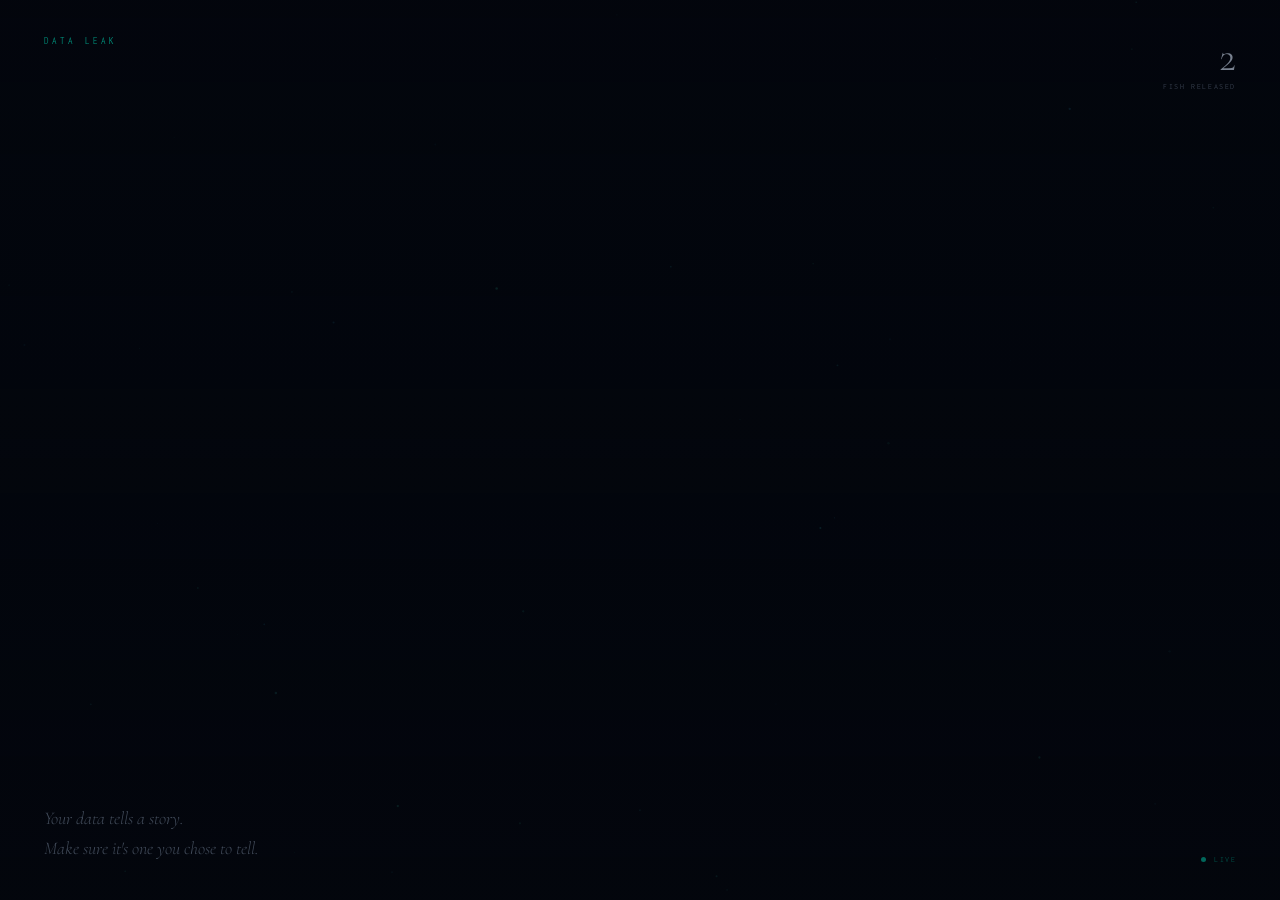
==== tank.html @ 707e891e "Initial files Added initial files, with simplified prototype" ====
<!DOCTYPE html>
<html lang="en">
<head>
<meta charset="UTF-8">
<meta name="viewport" content="width=device-width, initial-scale=1.0">
<title>Data Leak — The Tank</title>
<style>
@import url('https://fonts.googleapis.com/css2?family=Cormorant:ital,wght@0,300;1,300&family=Inconsolata:wght@300;400&display=swap');

:root {
  --teal:   #00c8aa;
  --ink:    #c8d4e8;
  --muted:  rgba(180,200,230,0.28);
  --bg:     #03060d;
}

*, *::before, *::after { box-sizing: border-box; margin: 0; padding: 0; }

html, body {
  width: 100%; height: 100%;
  overflow: hidden;
  background: var(--bg);
  font-family: 'Inconsolata', monospace;
  color: var(--ink);
}

/* ── BACKGROUND IMAGE ── */
/* Replace 'your-image.jpg' with your actual filename */
#tank-bg {
  position: fixed; inset: 0; z-index: 0;
  background-image: url('bg.png'); /* ← YOUR IMAGE HERE */
  background-size: cover;
  background-position: center;
  background-repeat: no-repeat;
}

/* Dark overlay so fish stay visible */
#tank-bg::after {
  content: '';
  position: absolute; inset: 0;
  background: linear-gradient(
    to bottom,
    rgba(3,6,13,0.55) 0%,
    rgba(3,6,13,0.3)  50%,
    rgba(3,6,13,0.65) 100%
  );
}

/* ── PARTICLE NETWORK (subtle, over image) ── */
#networkCanvas {
  position: fixed; inset: 0; z-index: 1;
  opacity: 0.4;
}

/* ── FISH CANVAS ── */
#tankCanvas {
  position: fixed; inset: 0; z-index: 2;
}

/* ── UI OVERLAY ── */
#ui {
  position: fixed; inset: 0; z-index: 10;
  pointer-events: none;
  display: flex;
  flex-direction: column;
  justify-content: space-between;
  padding: 36px 44px;
}

.ui-top {
  display: flex;
  align-items: flex-start;
  justify-content: space-between;
}

.ui-wordmark {
  font-size: 9px;
  letter-spacing: 0.35em;
  text-transform: uppercase;
  color: var(--teal);
  opacity: 0.7;
}

.ui-count {
  text-align: right;
}
.ui-count-num {
  font-family: 'Cormorant', serif;
  font-weight: 300;
  font-size: 42px;
  line-height: 1;
  color: var(--ink);
  opacity: 0.6;
}
.ui-count-lbl {
  font-size: 8px;
  letter-spacing: 0.2em;
  text-transform: uppercase;
  color: var(--muted);
  margin-top: 4px;
}

.ui-bottom {
  display: flex;
  align-items: flex-end;
  justify-content: space-between;
}

.ui-thesis {
  font-family: 'Cormorant', serif;
  font-style: italic;
  font-weight: 300;
  font-size: clamp(14px, 1.8vw, 18px);
  color: rgba(180,200,230,0.35);
  max-width: 380px;
  line-height: 1.7;
}

.ui-pulse {
  display: flex;
  align-items: center;
  gap: 8px;
  font-size: 8px;
  letter-spacing: 0.18em;
  text-transform: uppercase;
  color: rgba(0,200,170,0.35);
}
.pulse-dot {
  width: 5px; height: 5px;
  border-radius: 50%;
  background: var(--teal);
  opacity: 0.5;
  animation: pulse 2.4s ease-in-out infinite;
}
@keyframes pulse {
  0%, 100% { opacity: 0.2; transform: scale(1); }
  50%       { opacity: 0.7; transform: scale(1.3); }
}
</style>
</head>
<body>

<div id="tank-bg"></div>
<canvas id="networkCanvas"></canvas>
<canvas id="tankCanvas"></canvas>

<div id="ui">
  <div class="ui-top">
    <div class="ui-wordmark">Data Leak</div>
    <div class="ui-count">
      <div class="ui-count-num" id="fishCount">0</div>
      <div class="ui-count-lbl">fish released</div>
    </div>
  </div>
  <div class="ui-bottom">
    <div class="ui-thesis">
      Your data tells a story.<br>Make sure it's one you chose to tell.
    </div>
    <div class="ui-pulse">
      <div class="pulse-dot"></div>
      Live
    </div>
  </div>
</div>

<script>
/* ══════════════════════════════════════════
   NETWORK BACKGROUND
══════════════════════════════════════════ */
const netC = document.getElementById('networkCanvas');
const netX = netC.getContext('2d');
let NW, NH;
const NP = [];

function resizeNet() {
  NW = netC.width  = window.innerWidth;
  NH = netC.height = window.innerHeight;
}
resizeNet();
window.addEventListener('resize', resizeNet);

for (let i = 0; i < 50; i++) NP.push({
  x: Math.random(), y: Math.random(),
  vx: (Math.random()-.5)*.00018, vy: (Math.random()-.5)*.00018,
  r: Math.random()*1.1+.2,
  a: Math.random()*.25+.05,
  h: 165+Math.random()*30
});

function animNet() {
  netX.clearRect(0,0,NW,NH);
  for (let i=0;i<NP.length;i++) {
    const p=NP[i];
    p.x=(p.x+p.vx+1)%1; p.y=(p.y+p.vy+1)%1;
    netX.beginPath(); netX.arc(p.x*NW,p.y*NH,p.r,0,Math.PI*2);
    netX.fillStyle=`hsla(${p.h},70%,55%,${p.a})`; netX.fill();
    for(let j=i+1;j<NP.length;j++){
      const q=NP[j];
      const dx=(p.x-q.x)*NW, dy=(p.y-q.y)*NH;
      const d=Math.sqrt(dx*dx+dy*dy);
      if(d<110){
        netX.beginPath();
        netX.moveTo(p.x*NW,p.y*NH); netX.lineTo(q.x*NW,q.y*NH);
        netX.strokeStyle=`rgba(0,200,170,${.04*(1-d/110)})`;
        netX.lineWidth=.4; netX.stroke();
      }
    }
  }
  requestAnimationFrame(animNet);
}
animNet();

/* ══════════════════════════════════════════
   FISH ENGINE
══════════════════════════════════════════ */
const tankC = document.getElementById('tankCanvas');
const tankX = tankC.getContext('2d');
let TW, TH;

function resizeTank() {
  TW = tankC.width  = window.innerWidth;
  TH = tankC.height = window.innerHeight;
}
resizeTank();
window.addEventListener('resize', resizeTank);

// Each fish has position, velocity, DNA, and a local time offset
const tankFish = [];
let globalT = 0;

function makeFish(dna) {
  // Spawn from a random edge
  const edge = Math.floor(Math.random()*4);
  let x, y, vx, vy;
  const spd = 0.4 + dna.e * 0.9;
  if (edge===0) { x=Math.random()*TW; y=-40;   vx=(Math.random()-.5)*.4; vy=spd;  }
  else if(edge===1){ x=TW+40; y=Math.random()*TH; vx=-spd; vy=(Math.random()-.5)*.4; }
  else if(edge===2){ x=Math.random()*TW; y=TH+40; vx=(Math.random()-.5)*.4; vy=-spd; }
  else            { x=-40; y=Math.random()*TH;   vx=spd;  vy=(Math.random()-.5)*.4; }

  return {
    x, y, vx, vy,
    dna,
    t: Math.random()*100, // unique time offset so each fish undulates differently
    wander: Math.random()*Math.PI*2,
    wanderSpd: (Math.random()-.5)*.012,
    scale: 0, // fade in
  };
}

function drawTankFish(fish) {
  const { x, y, dna, t } = fish;
  // Scale in on arrival
  if (fish.scale < 1) fish.scale = Math.min(1, fish.scale + 0.008);

  const W = 160 + dna.e * 80;
  const H = 70  + dna.e * 30;
  const sc = fish.scale;

  tankX.save();
  tankX.translate(x, y);

  // Flip to face direction of travel
  const facingLeft = fish.vx < 0;
  if (facingLeft) tankX.scale(-sc, sc);
  else            tankX.scale(sc, sc);

  const bL = W * dna.size * .78;
  const bH = H * .28 * dna.size;
  const spd = dna.speed;
  const N = 60;
  const pts = [];
  const cx2 = 0, cy2 = 0;

  for(let i=0;i<=N;i++){
    const tt=i/N;
    const wave=Math.sin(t*spd*1.9-tt*Math.PI*2.3)*H*.038*tt;
    const belly=Math.sin(tt*Math.PI)*(1+Math.sin(tt*7+t*.4)*.09);
    pts.push({ x:cx2-bL*.5+bL*tt, y:cy2+wave, w:bH*belly });
  }

  const h=dna.hue, s=dna.sat;

  // Body
  tankX.beginPath();
  tankX.moveTo(pts[0].x, pts[0].y);
  for(let i=1;i<pts.length;i++) tankX.lineTo(pts[i].x, pts[i].y-pts[i].w*.5);
  for(let i=pts.length-1;i>=0;i--) tankX.lineTo(pts[i].x, pts[i].y+pts[i].w*.5);
  tankX.closePath();
  const bg = tankX.createLinearGradient(-bL*.5,0,bL*.5,0);
  bg.addColorStop(0,   `hsla(${h},${s}%,36%,0)`);
  bg.addColorStop(.2,  `hsla(${h},${s}%,40%,${dna.glow*.6})`);
  bg.addColorStop(.52, `hsla(${h+8},${s+8}%,52%,${dna.glow})`);
  bg.addColorStop(.82, `hsla(${h},${s}%,36%,${dna.glow*.5})`);
  bg.addColorStop(1,   `hsla(${h},${s}%,28%,0)`);
  tankX.fillStyle=bg; tankX.fill();

  // Scales
  for(let i=0;i<dna.scales;i++){
    const tt=.12+(i/dna.scales)*.74;
    const sp=pts[Math.floor(tt*N)];
    if(!sp) continue;
    tankX.beginPath();
    tankX.moveTo(sp.x,sp.y-sp.w*.5);
    tankX.lineTo(sp.x+sp.w*.22,sp.y);
    tankX.lineTo(sp.x,sp.y+sp.w*.5);
    tankX.strokeStyle=`hsla(${h+18},85%,78%,.1)`;
    tankX.lineWidth=.5; tankX.stroke();
  }

  // Dorsal
  const dp=pts[Math.floor(N*.44)];
  if(dp){
    tankX.beginPath();
    tankX.moveTo(dp.x-bL*.11,dp.y-dp.w*.45);
    tankX.quadraticCurveTo(dp.x,dp.y-bH*(.56+Math.sin(t*1.2)*.05),dp.x+bL*.11,dp.y-dp.w*.45);
    tankX.strokeStyle=`hsla(${h},${s}%,60%,.28)`; tankX.lineWidth=.7; tankX.stroke();
  }

  // Tail
  const tl=pts[0];
  const fl=Math.sin(t*spd*2.05)*H*.09;
  tankX.beginPath();
  tankX.moveTo(tl.x,tl.y);
  tankX.quadraticCurveTo(tl.x-bL*.1,tl.y+fl*1.3,tl.x-bL*.14,tl.y+fl);
  tankX.moveTo(tl.x,tl.y);
  tankX.quadraticCurveTo(tl.x-bL*.1,tl.y-fl*1.3,tl.x-bL*.14,tl.y-fl);
  tankX.strokeStyle=`hsla(${h},${s}%,58%,.38)`; tankX.lineWidth=.9; tankX.stroke();

  // Eye
  const ep=pts[Math.floor(N*.88)];
  if(ep){
    const ex=ep.x+bL*.005, ey=ep.y-ep.w*.18;
    tankX.beginPath(); tankX.arc(ex,ey,2,0,Math.PI*2);
    tankX.fillStyle=`hsla(${h+25},100%,82%,.88)`; tankX.fill();
  }

  // Data particles
  for(let p=0;p<dna.pts;p++){
    const prog=((t*.3+p*.44)%1);
    const src=pts[Math.floor(N*(.22+p*.055))];
    if(!src) continue;
    const px=src.x+(Math.sin(p*2.1)*bL*.28)*prog;
    const py=src.y-src.w*.5-prog*H*.18+Math.cos(p*1.9)*H*.07;
    tankX.beginPath(); tankX.arc(px,py,.8,0,Math.PI*2);
    tankX.fillStyle=`rgba(0,200,170,${(1-prog)*.32})`; tankX.fill();
  }

  tankX.restore();
}

function updateFish(fish) {
  fish.t += .015;

  // Wander — gentle direction drift
  fish.wander += fish.wanderSpd;
  fish.vx += Math.cos(fish.wander) * .004;
  fish.vy += Math.sin(fish.wander) * .003;

  // Speed clamp
  const spd = 0.4 + fish.dna.e * 0.9;
  const curr = Math.sqrt(fish.vx*fish.vx+fish.vy*fish.vy);
  if(curr > spd*1.4){ fish.vx*=spd*1.4/curr; fish.vy*=spd*1.4/curr; }
  if(curr < spd*.5) { fish.vx*=spd*.5/curr;  fish.vy*=spd*.5/curr;  }

  // Soft boundary repulsion — fish drift back toward center when near edge
  const margin = 120;
  if(fish.x < margin)   fish.vx += .03;
  if(fish.x > TW-margin) fish.vx -= .03;
  if(fish.y < margin)   fish.vy += .02;
  if(fish.y > TH-margin) fish.vy -= .02;

  fish.x += fish.vx;
  fish.y += fish.vy;
}

/* ══════════════════════════════════════════
   DEMO FISH — auto-populate with variety
══════════════════════════════════════════ */
const DEMO_PROFILES = [
  { e:0.05 }, { e:0.2  }, { e:0.35 }, { e:0.5  },
  { e:0.65 }, { e:0.78 }, { e:0.88 }, { e:1.0  },
];

function buildDNA(e) {
  return {
    e,
    hue:    175 - e*45,
    sat:    50  + e*38,
    size:   0.52 + e*0.36,
    speed:  0.75 + e*1.5,
    pts:    Math.floor(e*20),
    glow:   0.35 + e*0.55,
    scales: Math.floor(5 + e*13),
  };
}

// Stagger fish appearing over first 8 seconds
DEMO_PROFILES.forEach((p, i) => {
  setTimeout(() => {
    tankFish.push(makeFish(buildDNA(p.e)));
    updateCount();
  }, i * 1000 + 500);
});

function updateCount() {
  document.getElementById('fishCount').textContent = tankFish.length;
}

/* ══════════════════════════════════════════
   MAIN LOOP
══════════════════════════════════════════ */
function loop() {
  tankX.clearRect(0,0,TW,TH);
  globalT += .012;

  tankFish.forEach(fish => {
    updateFish(fish);
    drawTankFish(fish);
  });

  requestAnimationFrame(loop);
}
loop();

/* ══════════════════════════════════════════
   ADD FISH FROM SURVEY
   Call addFishToTank(dna) from the survey
   page, or wire up via localStorage/websocket
══════════════════════════════════════════ */
function addFishToTank(dna) {
  tankFish.push(makeFish(dna));
  updateCount();
}

// Listen for fish released from the survey page (same browser, different tab)
window.addEventListener('storage', (e) => {
  if (e.key === 'datafish-release') {
    try {
      const dna = JSON.parse(e.newValue);
      addFishToTank(dna);
    } catch(_) {}
  }
});
</script>
</body>
</html>
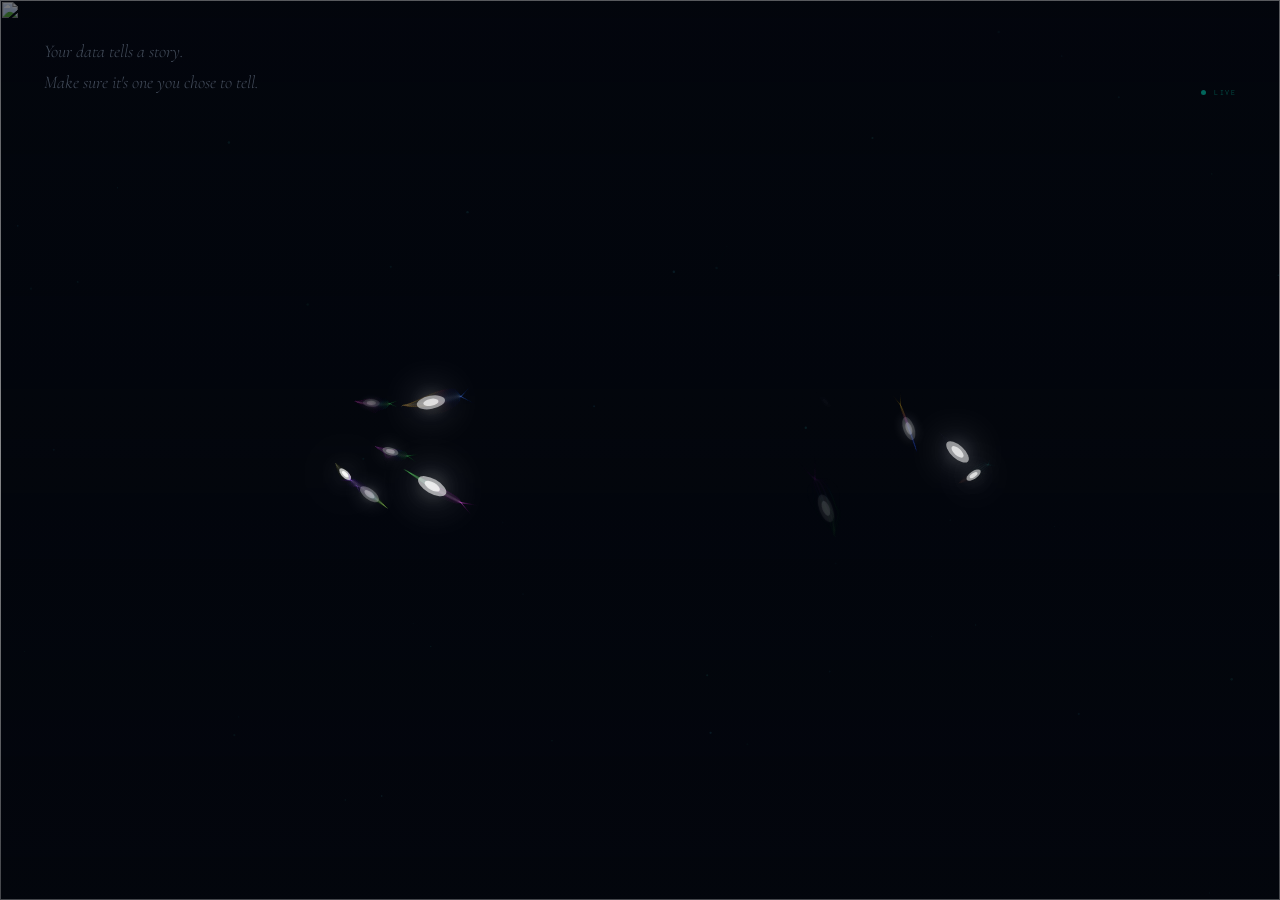
==== commit d54256d0: "updated tank.html" ====
--- a/tank.html
+++ b/tank.html
@@ -24,17 +24,15 @@
   color: var(--ink);
 }
 
-/* ── BACKGROUND IMAGE ── */
-/* Replace 'your-image.jpg' with your actual filename */
 #tank-bg {
   position: fixed; inset: 0; z-index: 0;
-  background-image: url('bg.png'); /* ← YOUR IMAGE HERE */
-  background-size: cover;
-  background-position: center;
-  background-repeat: no-repeat;
-}
-
-/* Dark overlay so fish stay visible */
+}
+#tank-bg img {
+  position: absolute; inset: 0;
+  width: 100%; height: 100%;
+  object-fit: cover;
+  object-position: center;
+}
 #tank-bg::after {
   content: '';
   position: absolute; inset: 0;
@@ -46,145 +44,90 @@
   );
 }
 
-/* ── PARTICLE NETWORK (subtle, over image) ── */
-#networkCanvas {
-  position: fixed; inset: 0; z-index: 1;
-  opacity: 0.4;
-}
-
-/* ── FISH CANVAS ── */
-#tankCanvas {
-  position: fixed; inset: 0; z-index: 2;
-}
-
-/* ── UI OVERLAY ── */
+#networkCanvas { position: fixed; inset: 0; z-index: 1; opacity: 0.4; }
+#tankCanvas    { position: fixed; inset: 0; z-index: 2; }
+
+#shark {
+  position: fixed;
+  z-index: 3;
+  width: 280px;           /* ← was 160px, now bigger */
+  pointer-events: none;
+  transform-origin: center center;
+  opacity: 0;
+  transition: opacity 1s;
+}
+
+#shark-prompt {
+  position: fixed;
+  bottom: 80px; left: 50%; transform: translateX(-50%);
+  z-index: 20;
+  font-size: 9px; letter-spacing: 0.25em; text-transform: uppercase;
+  color: rgba(0,200,170,0.55);
+  pointer-events: none;
+  text-align: center;
+  line-height: 1.8;
+}
+
 #ui {
   position: fixed; inset: 0; z-index: 10;
   pointer-events: none;
-  display: flex;
-  flex-direction: column;
+  display: flex; flex-direction: column;
   justify-content: space-between;
   padding: 36px 44px;
 }
-
-.ui-top {
-  display: flex;
-  align-items: flex-start;
-  justify-content: space-between;
-}
-
-.ui-wordmark {
-  font-size: 9px;
-  letter-spacing: 0.35em;
-  text-transform: uppercase;
-  color: var(--teal);
-  opacity: 0.7;
-}
-
-.ui-count {
-  text-align: right;
-}
-.ui-count-num {
-  font-family: 'Cormorant', serif;
-  font-weight: 300;
-  font-size: 42px;
-  line-height: 1;
-  color: var(--ink);
-  opacity: 0.6;
-}
-.ui-count-lbl {
-  font-size: 8px;
-  letter-spacing: 0.2em;
-  text-transform: uppercase;
-  color: var(--muted);
-  margin-top: 4px;
-}
-
-.ui-bottom {
-  display: flex;
-  align-items: flex-end;
-  justify-content: space-between;
-}
-
-.ui-thesis {
-  font-family: 'Cormorant', serif;
-  font-style: italic;
-  font-weight: 300;
-  font-size: clamp(14px, 1.8vw, 18px);
-  color: rgba(180,200,230,0.35);
-  max-width: 380px;
-  line-height: 1.7;
-}
-
-.ui-pulse {
-  display: flex;
-  align-items: center;
-  gap: 8px;
-  font-size: 8px;
-  letter-spacing: 0.18em;
-  text-transform: uppercase;
-  color: rgba(0,200,170,0.35);
-}
-.pulse-dot {
-  width: 5px; height: 5px;
-  border-radius: 50%;
-  background: var(--teal);
-  opacity: 0.5;
-  animation: pulse 2.4s ease-in-out infinite;
-}
+.ui-top { display: flex; align-items: flex-start; justify-content: space-between; }
+.ui-wordmark { font-size: 9px; letter-spacing: 0.35em; text-transform: uppercase; color: var(--teal); opacity: 0.7; }
+.ui-count { text-align: right; }
+.ui-count-num { font-family: 'Cormorant', serif; font-weight: 300; font-size: 42px; line-height: 1; color: var(--ink); opacity: 0.6; }
+.ui-count-lbl { font-size: 8px; letter-spacing: 0.2em; text-transform: uppercase; color: var(--muted); margin-top: 4px; }
+.ui-bottom { display: flex; align-items: flex-end; justify-content: space-between; }
+.ui-thesis { font-family: 'Cormorant', serif; font-style: italic; font-weight: 300; font-size: clamp(14px,1.8vw,18px); color: rgba(180,200,230,0.35); max-width: 380px; line-height: 1.7; }
+.ui-pulse { display: flex; align-items: center; gap: 8px; font-size: 8px; letter-spacing: 0.18em; text-transform: uppercase; color: rgba(0,200,170,0.35); }
+.pulse-dot { width: 5px; height: 5px; border-radius: 50%; background: var(--teal); opacity: 0.5; animation: pulse 2.4s ease-in-out infinite; }
 @keyframes pulse {
-  0%, 100% { opacity: 0.2; transform: scale(1); }
-  50%       { opacity: 0.7; transform: scale(1.3); }
+  0%,100% { opacity: 0.2; transform: scale(1); }
+  50%     { opacity: 0.7; transform: scale(1.3); }
 }
 </style>
 </head>
 <body>
 
-<div id="tank-bg"></div>
+<div id="tank-bg">
+  <img src="assets/bg.gif" alt="">
+</div>
+
 <canvas id="networkCanvas"></canvas>
 <canvas id="tankCanvas"></canvas>
 
+<img id="shark" src="assets/shark.gif" alt="">
+
 <div id="ui">
-  <div class="ui-top">
-    <div class="ui-wordmark">Data Leak</div>
-    <div class="ui-count">
-      <div class="ui-count-num" id="fishCount">0</div>
-      <div class="ui-count-lbl">fish released</div>
-    </div>
-  </div>
+
   <div class="ui-bottom">
     <div class="ui-thesis">
       Your data tells a story.<br>Make sure it's one you chose to tell.
     </div>
-    <div class="ui-pulse">
-      <div class="pulse-dot"></div>
-      Live
-    </div>
+    <div class="ui-pulse"><div class="pulse-dot"></div>Live</div>
   </div>
 </div>
 
 <script>
-/* ══════════════════════════════════════════
+/* ═══════════════════════════════════════
    NETWORK BACKGROUND
-══════════════════════════════════════════ */
+═══════════════════════════════════════ */
 const netC = document.getElementById('networkCanvas');
 const netX = netC.getContext('2d');
 let NW, NH;
 const NP = [];
 
-function resizeNet() {
-  NW = netC.width  = window.innerWidth;
-  NH = netC.height = window.innerHeight;
-}
+function resizeNet() { NW = netC.width = window.innerWidth; NH = netC.height = window.innerHeight; }
 resizeNet();
 window.addEventListener('resize', resizeNet);
 
 for (let i = 0; i < 50; i++) NP.push({
   x: Math.random(), y: Math.random(),
   vx: (Math.random()-.5)*.00018, vy: (Math.random()-.5)*.00018,
-  r: Math.random()*1.1+.2,
-  a: Math.random()*.25+.05,
-  h: 165+Math.random()*30
+  r: Math.random()*1.1+.2, a: Math.random()*.25+.05, h: 165+Math.random()*30
 });
 
 function animNet() {
@@ -210,238 +153,447 @@
 }
 animNet();
 
-/* ══════════════════════════════════════════
-   FISH ENGINE
-══════════════════════════════════════════ */
+/* ═══════════════════════════════════════
+   FIBRE FISH ENGINE
+═══════════════════════════════════════ */
 const tankC = document.getElementById('tankCanvas');
-const tankX = tankC.getContext('2d');
+const ctx   = tankC.getContext('2d');
 let TW, TH;
 
-function resizeTank() {
-  TW = tankC.width  = window.innerWidth;
-  TH = tankC.height = window.innerHeight;
-}
+function resizeTank() { TW = tankC.width = window.innerWidth; TH = tankC.height = window.innerHeight; }
 resizeTank();
 window.addEventListener('resize', resizeTank);
 
-// Each fish has position, velocity, DNA, and a local time offset
-const tankFish = [];
-let globalT = 0;
-
-function makeFish(dna) {
-  // Spawn from a random edge
-  const edge = Math.floor(Math.random()*4);
-  let x, y, vx, vy;
-  const spd = 0.4 + dna.e * 0.9;
-  if (edge===0) { x=Math.random()*TW; y=-40;   vx=(Math.random()-.5)*.4; vy=spd;  }
-  else if(edge===1){ x=TW+40; y=Math.random()*TH; vx=-spd; vy=(Math.random()-.5)*.4; }
-  else if(edge===2){ x=Math.random()*TW; y=TH+40; vx=(Math.random()-.5)*.4; vy=-spd; }
-  else            { x=-40; y=Math.random()*TH;   vx=spd;  vy=(Math.random()-.5)*.4; }
+function mulberry32(seed) {
+  return function() {
+    seed |= 0; seed = seed + 0x6D2B79F5 | 0;
+    let t = Math.imul(seed ^ seed >>> 15, 1 | seed);
+    t = t + Math.imul(t ^ t >>> 7, 61 | t) ^ t;
+    return ((t ^ t >>> 14) >>> 0) / 4294967296;
+  };
+}
+
+function generateFishDNA(rng) {
+  /* ── COLOUR: exactly 2 hues, always high-contrast (150–185° apart) ── */
+  // Pick from a curated set of vivid base hues so colours feel distinct
+  const huePool = [0, 22, 45, 75, 130, 170, 200, 220, 265, 300, 330];
+  const idx1 = Math.floor(rng() * huePool.length);
+  const h1 = huePool[idx1];
+  // Second hue: complementary-ish — 150–185° away, always
+  const gap = 150 + rng() * 35;
+  const h2 = (h1 + (rng() > 0.5 ? gap : -gap) + 360) % 360;
+  // No h3 — two colours only
+
+  /* ── SHAPE: more extreme proportions ── */
+  const shapeRoll = rng();
+  const shape = shapeRoll < 0.18 ? 'needle'
+               : shapeRoll < 0.36 ? 'slim'
+               : shapeRoll < 0.52 ? 'chubby'
+               : shapeRoll < 0.68 ? 'deep'
+               : shapeRoll < 0.84 ? 'round'
+               :                    'balloon';
+
+  const shapeParams = {
+    needle:  { dorsalHeight:  28, bellyDepth:  24, bodyLength: 520, roundness: 0.60 },
+    slim:    { dorsalHeight:  55, bellyDepth:  48, bodyLength: 420, roundness: 0.85 },
+    chubby:  { dorsalHeight: 100, bellyDepth:  95, bodyLength: 340, roundness: 1.10 },
+    deep:    { dorsalHeight: 135, bellyDepth:  72, bodyLength: 360, roundness: 0.95 },
+    round:   { dorsalHeight: 115, bellyDepth: 110, bodyLength: 300, roundness: 1.25 },
+    balloon: { dorsalHeight: 150, bellyDepth: 145, bodyLength: 260, roundness: 1.55 },
+  }[shape];
+
+  /* Add per-fish jitter to body proportions */
+  shapeParams.dorsalHeight *= 0.80 + rng() * 0.40;
+  shapeParams.bellyDepth   *= 0.80 + rng() * 0.40;
+  shapeParams.bodyLength   *= 0.85 + rng() * 0.30;
+
+  /* ── TAIL ── */
+  const tailRoll = rng();
+  const tail = tailRoll < 0.25 ? 'forked'
+              : tailRoll < 0.50 ? 'fan'
+              : tailRoll < 0.75 ? 'wispy'
+              :                   'lunate';
+
+  const tailParams = {
+    forked: { tailAngle: 0.55, tailLength:  88, tailSpread: 1.00 },
+    fan:    { tailAngle: 0.28, tailLength:  55, tailSpread: 2.00 },
+    wispy:  { tailAngle: 0.70, tailLength: 130, tailSpread: 0.70 },
+    lunate: { tailAngle: 0.42, tailLength: 100, tailSpread: 1.50 },
+  }[tail];
+
+  /* ── LINE DENSITY ── */
+  const lineRoll = rng();
+  const lineStyle = lineRoll < 0.33 ? 'sparse' : lineRoll < 0.66 ? 'medium' : 'dense';
+  const lineParams = {
+    sparse: { N: 8  + Math.floor(rng()*6),  centreWidth: 8  + rng()*6,   edgeWidth: 2.0 + rng()*2.5 },
+    medium: { N: 18 + Math.floor(rng()*12), centreWidth: 4  + rng()*4,   edgeWidth: 1.0 + rng()*1.8 },
+    dense:  { N: 40 + Math.floor(rng()*22), centreWidth: 2  + rng()*2.5, edgeWidth: 0.4 + rng()*0.8 },
+  }[lineStyle];
+
+  /* ── MOTION ── */
+  const flowRoll = rng();
+  const flow = flowRoll < 0.33 ? 'calm' : flowRoll < 0.66 ? 'wavy' : 'wild';
+  const flowParams = {
+    calm: { driftAmp:  1 + rng()*2,   driftSpeed: 0.20 + rng()*0.20 },
+    wavy: { driftAmp:  4 + rng()*6,   driftSpeed: 0.40 + rng()*0.35 },
+    wild: { driftAmp: 12 + rng()*10,  driftSpeed: 0.80 + rng()*0.60 },
+  }[flow];
+
+  /* ── DORSAL FIN ── */
+  const hasDorsal  = rng() > 0.35;            // slightly more common
+  const dorsalPos  = 0.38 + rng() * 0.30;
+  const dorsalSize = 15   + rng() * 55;
+
+  /* ── COLOUR INTENSITY: high saturation always, vivid split-tone look ── */
+  const sat          = 75  + rng() * 25;   // 75–100% — always punchy
+  const brightCentre = 68  + rng() * 20;   // core brightness
+  const brightEdge   = 25  + rng() * 20;   // dark edges for contrast
+  // Where along the body the two colours split (0.3–0.65)
+  const colourSplit  = 0.30 + rng() * 0.35;
 
   return {
-    x, y, vx, vy,
-    dna,
-    t: Math.random()*100, // unique time offset so each fish undulates differently
-    wander: Math.random()*Math.PI*2,
-    wanderSpd: (Math.random()-.5)*.012,
-    scale: 0, // fade in
+    ...shapeParams, ...tailParams, ...lineParams, ...flowParams,
+    shimmerSpeed: 0.8 + rng() * 3.0,
+    h1, h2,
+    sat, brightCentre, brightEdge, colourSplit,
+    hasDorsal, dorsalPos, dorsalSize,
   };
 }
 
-function drawTankFish(fish) {
-  const { x, y, dna, t } = fish;
-  // Scale in on arrival
-  if (fish.scale < 1) fish.scale = Math.min(1, fish.scale + 0.008);
-
-  const W = 160 + dna.e * 80;
-  const H = 70  + dna.e * 30;
-  const sc = fish.scale;
-
-  tankX.save();
-  tankX.translate(x, y);
-
-  // Flip to face direction of travel
-  const facingLeft = fish.vx < 0;
-  if (facingLeft) tankX.scale(-sc, sc);
-  else            tankX.scale(sc, sc);
-
-  const bL = W * dna.size * .78;
-  const bH = H * .28 * dna.size;
-  const spd = dna.speed;
-  const N = 60;
-  const pts = [];
-  const cx2 = 0, cy2 = 0;
-
-  for(let i=0;i<=N;i++){
-    const tt=i/N;
-    const wave=Math.sin(t*spd*1.9-tt*Math.PI*2.3)*H*.038*tt;
-    const belly=Math.sin(tt*Math.PI)*(1+Math.sin(tt*7+t*.4)*.09);
-    pts.push({ x:cx2-bL*.5+bL*tt, y:cy2+wave, w:bH*belly });
-  }
-
-  const h=dna.hue, s=dna.sat;
-
-  // Body
-  tankX.beginPath();
-  tankX.moveTo(pts[0].x, pts[0].y);
-  for(let i=1;i<pts.length;i++) tankX.lineTo(pts[i].x, pts[i].y-pts[i].w*.5);
-  for(let i=pts.length-1;i>=0;i--) tankX.lineTo(pts[i].x, pts[i].y+pts[i].w*.5);
-  tankX.closePath();
-  const bg = tankX.createLinearGradient(-bL*.5,0,bL*.5,0);
-  bg.addColorStop(0,   `hsla(${h},${s}%,36%,0)`);
-  bg.addColorStop(.2,  `hsla(${h},${s}%,40%,${dna.glow*.6})`);
-  bg.addColorStop(.52, `hsla(${h+8},${s+8}%,52%,${dna.glow})`);
-  bg.addColorStop(.82, `hsla(${h},${s}%,36%,${dna.glow*.5})`);
-  bg.addColorStop(1,   `hsla(${h},${s}%,28%,0)`);
-  tankX.fillStyle=bg; tankX.fill();
-
-  // Scales
-  for(let i=0;i<dna.scales;i++){
-    const tt=.12+(i/dna.scales)*.74;
-    const sp=pts[Math.floor(tt*N)];
-    if(!sp) continue;
-    tankX.beginPath();
-    tankX.moveTo(sp.x,sp.y-sp.w*.5);
-    tankX.lineTo(sp.x+sp.w*.22,sp.y);
-    tankX.lineTo(sp.x,sp.y+sp.w*.5);
-    tankX.strokeStyle=`hsla(${h+18},85%,78%,.1)`;
-    tankX.lineWidth=.5; tankX.stroke();
-  }
-
-  // Dorsal
-  const dp=pts[Math.floor(N*.44)];
-  if(dp){
-    tankX.beginPath();
-    tankX.moveTo(dp.x-bL*.11,dp.y-dp.w*.45);
-    tankX.quadraticCurveTo(dp.x,dp.y-bH*(.56+Math.sin(t*1.2)*.05),dp.x+bL*.11,dp.y-dp.w*.45);
-    tankX.strokeStyle=`hsla(${h},${s}%,60%,.28)`; tankX.lineWidth=.7; tankX.stroke();
-  }
-
-  // Tail
-  const tl=pts[0];
-  const fl=Math.sin(t*spd*2.05)*H*.09;
-  tankX.beginPath();
-  tankX.moveTo(tl.x,tl.y);
-  tankX.quadraticCurveTo(tl.x-bL*.1,tl.y+fl*1.3,tl.x-bL*.14,tl.y+fl);
-  tankX.moveTo(tl.x,tl.y);
-  tankX.quadraticCurveTo(tl.x-bL*.1,tl.y-fl*1.3,tl.x-bL*.14,tl.y-fl);
-  tankX.strokeStyle=`hsla(${h},${s}%,58%,.38)`; tankX.lineWidth=.9; tankX.stroke();
-
-  // Eye
-  const ep=pts[Math.floor(N*.88)];
-  if(ep){
-    const ex=ep.x+bL*.005, ey=ep.y-ep.w*.18;
-    tankX.beginPath(); tankX.arc(ex,ey,2,0,Math.PI*2);
-    tankX.fillStyle=`hsla(${h+25},100%,82%,.88)`; tankX.fill();
-  }
-
-  // Data particles
-  for(let p=0;p<dna.pts;p++){
-    const prog=((t*.3+p*.44)%1);
-    const src=pts[Math.floor(N*(.22+p*.055))];
-    if(!src) continue;
-    const px=src.x+(Math.sin(p*2.1)*bL*.28)*prog;
-    const py=src.y-src.w*.5-prog*H*.18+Math.cos(p*1.9)*H*.07;
-    tankX.beginPath(); tankX.arc(px,py,.8,0,Math.PI*2);
-    tankX.fillStyle=`rgba(0,200,170,${(1-prog)*.32})`; tankX.fill();
-  }
-
-  tankX.restore();
-}
-
-function updateFish(fish) {
-  fish.t += .015;
-
-  // Wander — gentle direction drift
-  fish.wander += fish.wanderSpd;
-  fish.vx += Math.cos(fish.wander) * .004;
-  fish.vy += Math.sin(fish.wander) * .003;
-
-  // Speed clamp
-  const spd = 0.4 + fish.dna.e * 0.9;
-  const curr = Math.sqrt(fish.vx*fish.vx+fish.vy*fish.vy);
-  if(curr > spd*1.4){ fish.vx*=spd*1.4/curr; fish.vy*=spd*1.4/curr; }
-  if(curr < spd*.5) { fish.vx*=spd*.5/curr;  fish.vy*=spd*.5/curr;  }
-
-  // Soft boundary repulsion — fish drift back toward center when near edge
-  const margin = 120;
-  if(fish.x < margin)   fish.vx += .03;
-  if(fish.x > TW-margin) fish.vx -= .03;
-  if(fish.y < margin)   fish.vy += .02;
-  if(fish.y > TH-margin) fish.vy -= .02;
-
-  fish.x += fish.vx;
-  fish.y += fish.vy;
-}
-
-/* ══════════════════════════════════════════
-   DEMO FISH — auto-populate with variety
-══════════════════════════════════════════ */
-const DEMO_PROFILES = [
-  { e:0.05 }, { e:0.2  }, { e:0.35 }, { e:0.5  },
-  { e:0.65 }, { e:0.78 }, { e:0.88 }, { e:1.0  },
-];
-
-function buildDNA(e) {
-  return {
-    e,
-    hue:    175 - e*45,
-    sat:    50  + e*38,
-    size:   0.52 + e*0.36,
-    speed:  0.75 + e*1.5,
-    pts:    Math.floor(e*20),
-    glow:   0.35 + e*0.55,
-    scales: Math.floor(5 + e*13),
+// Two-colour interpolation with a sharp crossover at `split`
+function duoHue(t, h1, h2, split) {
+  // Smooth but fairly fast transition in a narrow band around the split
+  const band = 0.12;
+  const blend = Math.max(0, Math.min(1, (t - (split - band)) / (band * 2)));
+  // Shortest-path interpolation
+  let d = ((h2 - h1) + 360) % 360;
+  if (d > 180) d -= 360;
+  return (h1 + d * blend + 360) % 360;
+}
+
+function bodySlice(u, dna) {
+  const r = dna.roundness;
+  const dorsalEnv = Math.pow(Math.sin(Math.pow(Math.max(0,Math.min(1,u*1.05)),0.5)*Math.PI), 0.6/r);
+  const bellyEnv  = Math.pow(Math.sin(Math.pow(Math.max(0,Math.min(1,u*0.98)),0.45)*Math.PI), 0.55/r);
+  let bump = 0;
+  if (dna.hasDorsal) {
+    const d = u - dna.dorsalPos;
+    bump = dna.dorsalSize * Math.exp(-d*d*120) * Math.min(1,u*8) * Math.min(1,(1-u)*8);
+  }
+  return { topY: -dorsalEnv*dna.dorsalHeight - bump, botY: bellyEnv*dna.bellyDepth };
+}
+
+function drawFibreFish(dna, t) {
+  const N = dna.N;
+  const halfLen   = dna.bodyLength / 2;
+  const noseX     =  halfLen;
+  const tailRootX = -halfLen;
+
+  for (let i = 0; i < N; i++) {
+    const f       = i / (N-1);
+    const centreF = 1 - Math.abs(f-0.5)*2;
+    const side    = f < 0.5 ? 1 : -1;
+    const frac    = f < 0.5 ? (0.5-f)*2 : (f-0.5)*2;
+
+    const ta   = side > 0 ? -dna.tailAngle : dna.tailAngle;
+    const tlen = dna.tailLength * dna.tailSpread * frac;
+    const pts  = [
+      { x: tailRootX - Math.cos(ta)*tlen, y: side*frac*10 + side*Math.sin(Math.abs(ta))*tlen },
+      { x: tailRootX-4, y: side*frac*11 },
+    ];
+
+    for (let s=1; s<=20; s++) {
+      const u = s/20;
+      const x = tailRootX + u*dna.bodyLength;
+      const { topY, botY } = bodySlice(u, dna);
+      const pinnedF = 0.5 + (f-0.5)*(1-Math.pow(u,3.5))*(1-Math.pow(1-u,2)*0.45);
+      const y = topY + (botY-topY)*pinnedF;
+      const drift = Math.sin(t*dna.driftSpeed + f*Math.PI*5 + u*4)*dna.driftAmp*Math.sin(u*Math.PI)*frac;
+      pts.push({ x, y: y+drift });
+    }
+    pts.push({ x: noseX, y: 0 });
+
+    const shimmer = 0.5 + 0.5*Math.sin(t*dna.shimmerSpeed + f*Math.PI*7);
+    const alpha   = Math.min(0.20 + centreF*0.55 + shimmer*0.08, 0.98);
+    const lw      = dna.edgeWidth + centreF*(dna.centreWidth-dna.edgeWidth);
+
+    const buildPath = () => {
+      ctx.beginPath();
+      ctx.moveTo(pts[0].x, pts[0].y);
+      for (let k=1; k<pts.length-1; k++) {
+        ctx.quadraticCurveTo(pts[k].x, pts[k].y, (pts[k].x+pts[k+1].x)/2, (pts[k].y+pts[k+1].y)/2);
+      }
+      ctx.lineTo(pts[pts.length-1].x, pts[pts.length-1].y);
+    };
+
+    const grd = ctx.createLinearGradient(pts[0].x, pts[0].y, noseX, 0);
+    for (let g=0; g<=8; g++) {
+      const gt = g/8;
+      // Clean two-colour split — no per-fibre hue twist, colours stay crisp
+      const h  = duoHue(gt, dna.h1, dna.h2, dna.colourSplit);
+      const l  = dna.brightEdge + centreF*(dna.brightCentre-dna.brightEdge);
+      const tf = gt>0.88 ? (1-(gt-0.88)/0.12) : 1;
+      grd.addColorStop(gt, `hsla(${h},${dna.sat}%,${l}%,${alpha*tf})`);
+    }
+
+    buildPath();
+    ctx.strokeStyle = grd;
+    ctx.lineWidth   = lw;
+    ctx.lineCap     = 'round';
+    ctx.stroke();
+  }
+}
+
+/* ═══════════════════════════════════════
+   FLOCKING
+═══════════════════════════════════════ */
+const tankFish  = [];
+const flocks    = [];
+let   flockIdCounter = 0;
+
+const FLOCK_MAX  = 15;
+const W_SEP      = 0.18;
+const W_ALI      = 0.10;
+const W_COH      = 0.06;
+const W_FLOCK    = 0.04;
+const W_WANDER   = 0.003;
+const SPEED_TGT  = 0.55;
+const SEP_RADIUS = 55;
+const FLOCK_R    = 260;
+
+function createFlock() {
+  const flock = { id: flockIdCounter++, members: [], wander: Math.random()*Math.PI*2, wSpd: (Math.random()-0.5)*0.008 };
+  flocks.push(flock);
+  return flock;
+}
+
+function spawnFish(dnaOverride, flockRef, px, py) {
+  const rng   = mulberry32(Math.floor(Math.random()*999999));
+  const dna   = dnaOverride || generateFishDNA(rng);
+
+  /* ── SIZE: much wider range — from tiny (0.05) to large (0.22) ── */
+  const minScale = 0.04 + Math.random() * 0.04;   // 0.04 – 0.08  (tiny)
+  const maxScale = 0.12 + Math.random() * 0.10;   // 0.12 – 0.22  (large)
+  // pick randomly from that per-fish range
+  const scale = minScale + Math.random() * (maxScale - minScale);
+
+  const x = px != null ? px : TW*0.12 + Math.random()*TW*0.76;
+  const y = py != null ? py : TH*0.12 + Math.random()*TH*0.76;
+  const a = Math.random()*Math.PI*2;
+  const fish = {
+    x, y,
+    vx: Math.cos(a)*SPEED_TGT*(0.85+Math.random()*0.3),
+    vy: Math.sin(a)*SPEED_TGT*(0.85+Math.random()*0.3),
+    dna, scale, t: Math.random()*100,
+    wander: Math.random()*Math.PI*2, wSpd: (Math.random()-0.5)*0.013,
+    opacity: 0, flockId: flockRef ? flockRef.id : -1,
+    glowTimer: 10,
   };
-}
-
-// Stagger fish appearing over first 8 seconds
-DEMO_PROFILES.forEach((p, i) => {
-  setTimeout(() => {
-    tankFish.push(makeFish(buildDNA(p.e)));
-    updateCount();
-  }, i * 1000 + 500);
+  if (flockRef) flockRef.members.push(fish);
+  tankFish.push(fish);
+  return fish;
+}
+
+function assignFlock(fish, nx, ny) {
+  let best = null, bestDist = Infinity;
+  for (const fl of flocks) {
+    if (fl.members.length >= FLOCK_MAX) continue;
+    const cx = fl.members.reduce((s,f)=>s+f.x,0)/fl.members.length;
+    const cy = fl.members.reduce((s,f)=>s+f.y,0)/fl.members.length;
+    const d  = Math.hypot(cx-nx, cy-ny);
+    if (d < bestDist) { bestDist = d; best = fl; }
+  }
+  if (!best || bestDist > 400) best = createFlock();
+  fish.flockId = best.id;
+  best.members.push(fish);
+}
+
+function updateFish(f) {
+  f.t += 0.015;
+  if (f.opacity < 1) f.opacity = Math.min(1, f.opacity + 0.006);
+  const myFlock = flocks.find(fl => fl.id === f.flockId);
+  let sepX=0,sepY=0,aliX=0,aliY=0,cohX=0,cohY=0,aliN=0;
+  for (const o of (myFlock ? myFlock.members : [])) {
+    if (o===f) continue;
+    const dx=f.x-o.x, dy=f.y-o.y, d=Math.hypot(dx,dy)||0.001;
+    if (d<SEP_RADIUS) { sepX+=dx/d*(SEP_RADIUS-d)/SEP_RADIUS; sepY+=dy/d*(SEP_RADIUS-d)/SEP_RADIUS; }
+    if (d<FLOCK_R)    { aliX+=o.vx; aliY+=o.vy; cohX+=o.x; cohY+=o.y; aliN++; }
+  }
+  if (aliN>0) {
+    aliX/=aliN; aliY/=aliN;
+    const cd=Math.hypot(cohX/aliN-f.x, cohY/aliN-f.y)||1;
+    cohX=(cohX/aliN-f.x)/cd; cohY=(cohY/aliN-f.y)/cd;
+  }
+  const wx=myFlock?Math.cos(myFlock.wander):Math.cos(f.wander);
+  const wy=myFlock?Math.sin(myFlock.wander):Math.sin(f.wander);
+  f.wander+=f.wSpd;
+  f.vx += sepX*W_SEP + aliX*W_ALI + cohX*W_COH + wx*W_FLOCK + Math.cos(f.wander)*W_WANDER;
+  f.vy += sepY*W_SEP + aliY*W_ALI + cohY*W_COH + wy*W_FLOCK + Math.sin(f.wander)*W_WANDER;
+  const spd=Math.hypot(f.vx,f.vy);
+  if (spd>SPEED_TGT*1.6){f.vx*=SPEED_TGT*1.6/spd;f.vy*=SPEED_TGT*1.6/spd;}
+  if (spd<SPEED_TGT*0.3){f.vx*=SPEED_TGT*0.3/spd;f.vy*=SPEED_TGT*0.3/spd;}
+  const m = 60;
+  const push = 0.12;
+  if(f.x < m)      f.vx += push * (1 - f.x/m);
+  if(f.x > TW - m) f.vx -= push * (1 - (TW-f.x)/m);
+  if(f.y < m)      f.vy += push * (1 - f.y/m);
+  if(f.y > TH - m) f.vy -= push * (1 - (TH-f.y)/m);
+  f.x += f.vx; f.y += f.vy;
+  f.x = Math.max(10, Math.min(TW - 10, f.x));
+  f.y = Math.max(10, Math.min(TH - 10, f.y));
+  if(f.x <= 10 || f.x >= TW-10) f.vx *= -0.6;
+  if(f.y <= 10 || f.y >= TH-10) f.vy *= -0.6;
+}
+
+(function(){
+  const fl1=createFlock(), fl2=createFlock();
+  for(let i=0;i<12;i++){
+    const fl=i<6?fl1:fl2, cx=fl===fl1?TW*0.3:TW*0.7, cy=TH*0.5;
+    setTimeout(()=>{
+      spawnFish(null,fl, cx+(Math.random()-0.5)*180, cy+(Math.random()-0.5)*120);
+    },i*200+100);
+  }
+})();
+
+function addFishToTank(seed,px,py){
+  const rng=mulberry32(seed!=null?seed:Math.floor(Math.random()*999999));
+  const dna=generateFishDNA(rng);
+  const x=px!=null?px:TW*0.12+Math.random()*TW*0.76;
+  const y=py!=null?py:TH*0.12+Math.random()*TH*0.76;
+  const f=spawnFish(dna,null,x,y);
+  assignFlock(f,x,y);
+  document.getElementById('fishCount').textContent=tankFish.length;
+}
+
+tankC.addEventListener('click',(e)=>addFishToTank(null,e.clientX,e.clientY));
+window.addEventListener('storage',(e)=>{
+  if(e.key==='datafish-release'){try{const{seed}=JSON.parse(e.newValue);addFishToTank(seed);}catch(_){}}
 });
 
-function updateCount() {
-  document.getElementById('fishCount').textContent = tankFish.length;
-}
-
-/* ══════════════════════════════════════════
-   MAIN LOOP
-══════════════════════════════════════════ */
-function loop() {
-  tankX.clearRect(0,0,TW,TH);
-  globalT += .012;
-
-  tankFish.forEach(fish => {
-    updateFish(fish);
-    drawTankFish(fish);
-  });
-
+/* ═══════════════════════════════════════
+   SHARK
+═══════════════════════════════════════ */
+const sharkEl = document.getElementById('shark');
+const sharkPrompt = document.getElementById('shark-prompt');
+
+const shark = {
+  x: TW / 2, y: TH / 2,
+  vx: 0.6, vy: 0.3,
+  speed: 0.9,
+  w: 280, h: 158,     // updated to match new CSS width
+  active: false,
+};
+
+sharkEl.addEventListener('load', () => {
+  shark.active = true;
+  sharkEl.style.opacity = '1';
+  sharkPrompt.style.display = 'none';
+});
+sharkEl.addEventListener('error', () => {});
+
+const SHARK_FLEE_RADIUS = 220;  // slightly larger flee zone to match bigger shark
+const W_FLEE = 0.35;
+
+function updateShark() {
+  if (!shark.active) return;
+
+  let targetX = TW / 2, targetY = TH / 2, bestSize = 0;
+  for (const fl of flocks) {
+    if (fl.members.length === 0) continue;
+    if (fl.members.length > bestSize) {
+      bestSize = fl.members.length;
+      targetX = fl.members.reduce((s, f) => s + f.x, 0) / fl.members.length;
+      targetY = fl.members.reduce((s, f) => s + f.y, 0) / fl.members.length;
+    }
+  }
+
+  const dx = targetX - shark.x;
+  const dy = targetY - shark.y;
+  const d  = Math.hypot(dx, dy) || 1;
+  shark.vx += (dx / d) * 0.08;
+  shark.vy += (dy / d) * 0.08;
+
+  const spd = Math.hypot(shark.vx, shark.vy);
+  if (spd > shark.speed) { shark.vx = shark.vx/spd*shark.speed; shark.vy = shark.vy/spd*shark.speed; }
+  if (spd < shark.speed * 0.5) { shark.vx = shark.vx/spd*shark.speed*0.5; shark.vy = shark.vy/spd*shark.speed*0.5; }
+
+  const m = 80;
+  if (shark.x < m)      shark.vx += 0.15;
+  if (shark.x > TW - m) shark.vx -= 0.15;
+  if (shark.y < m)      shark.vy += 0.12;
+  if (shark.y > TH - m) shark.vy -= 0.12;
+
+  shark.x += shark.vx;
+  shark.y += shark.vy;
+  shark.x = Math.max(30, Math.min(TW - 30, shark.x));
+  shark.y = Math.max(30, Math.min(TH - 30, shark.y));
+
+  const angle  = Math.atan2(shark.vy, shark.vx);
+  const flipY  = shark.vx < 0 ? -1 : 1;
+  sharkEl.style.left      = (shark.x - shark.w / 2) + 'px';
+  sharkEl.style.top       = (shark.y - shark.h / 2) + 'px';
+  sharkEl.style.transform = `rotate(${angle}rad) scaleY(${flipY})`;
+}
+
+const _origUpdateFish = updateFish;
+function updateFishWithFlee(f) {
+  _origUpdateFish(f);
+  if (!shark.active) return;
+  const dx = f.x - shark.x;
+  const dy = f.y - shark.y;
+  const d  = Math.hypot(dx, dy) || 1;
+  if (d < SHARK_FLEE_RADIUS) {
+    const strength = W_FLEE * (1 - d / SHARK_FLEE_RADIUS);
+    f.vx += (dx / d) * strength;
+    f.vy += (dy / d) * strength;
+  }
+}
+
+function loop(){
+  ctx.clearRect(0,0,TW,TH);
+  for(const fl of flocks){ fl.wander+=fl.wSpd; fl.members=fl.members.filter(f=>tankFish.includes(f)); }
+
+  updateShark();
+
+  for(const f of tankFish){
+    updateFishWithFlee(f);
+    if(f.glowTimer > 0) f.glowTimer -= 1/60;
+
+    ctx.save();
+    ctx.globalAlpha = f.opacity;
+    ctx.translate(f.x, f.y);
+    ctx.rotate(Math.atan2(f.vy, f.vx));
+    ctx.scale(f.scale, f.scale);
+    drawFibreFish(f.dna, f.t);
+    ctx.restore();
+
+    if(f.glowTimer > 0) {
+      const progress  = f.glowTimer / 10;
+      const throb     = 0.5 + 0.5 * Math.sin(f.t * 8);
+      const intensity = progress * throb;
+      const angle     = Math.atan2(f.vy, f.vx);
+      const r = f.scale * f.dna.bodyLength * 0.18;
+
+      ctx.save();
+      ctx.globalAlpha = 1;
+      ctx.shadowColor = 'rgba(255,255,255,1)';
+      ctx.shadowBlur  = 55 * intensity;
+      ctx.beginPath();
+      ctx.ellipse(f.x, f.y, r * 1.3, r * 0.6, angle, 0, Math.PI * 2);
+      ctx.fillStyle = `rgba(255,255,255,${0.75 * intensity})`;
+      ctx.fill();
+      ctx.shadowBlur = 25 * intensity;
+      ctx.beginPath();
+      ctx.ellipse(f.x, f.y, r * 0.7, r * 0.32, angle, 0, Math.PI * 2);
+      ctx.fillStyle = `rgba(255,255,255,${0.95 * intensity})`;
+      ctx.fill();
+      ctx.restore();
+    }
+  }
   requestAnimationFrame(loop);
 }
 loop();
 
-/* ══════════════════════════════════════════
-   ADD FISH FROM SURVEY
-   Call addFishToTank(dna) from the survey
-   page, or wire up via localStorage/websocket
-══════════════════════════════════════════ */
-function addFishToTank(dna) {
-  tankFish.push(makeFish(dna));
-  updateCount();
-}
-
-// Listen for fish released from the survey page (same browser, different tab)
-window.addEventListener('storage', (e) => {
-  if (e.key === 'datafish-release') {
-    try {
-      const dna = JSON.parse(e.newValue);
-      addFishToTank(dna);
-    } catch(_) {}
-  }
-});
 </script>
 </body>
 </html>
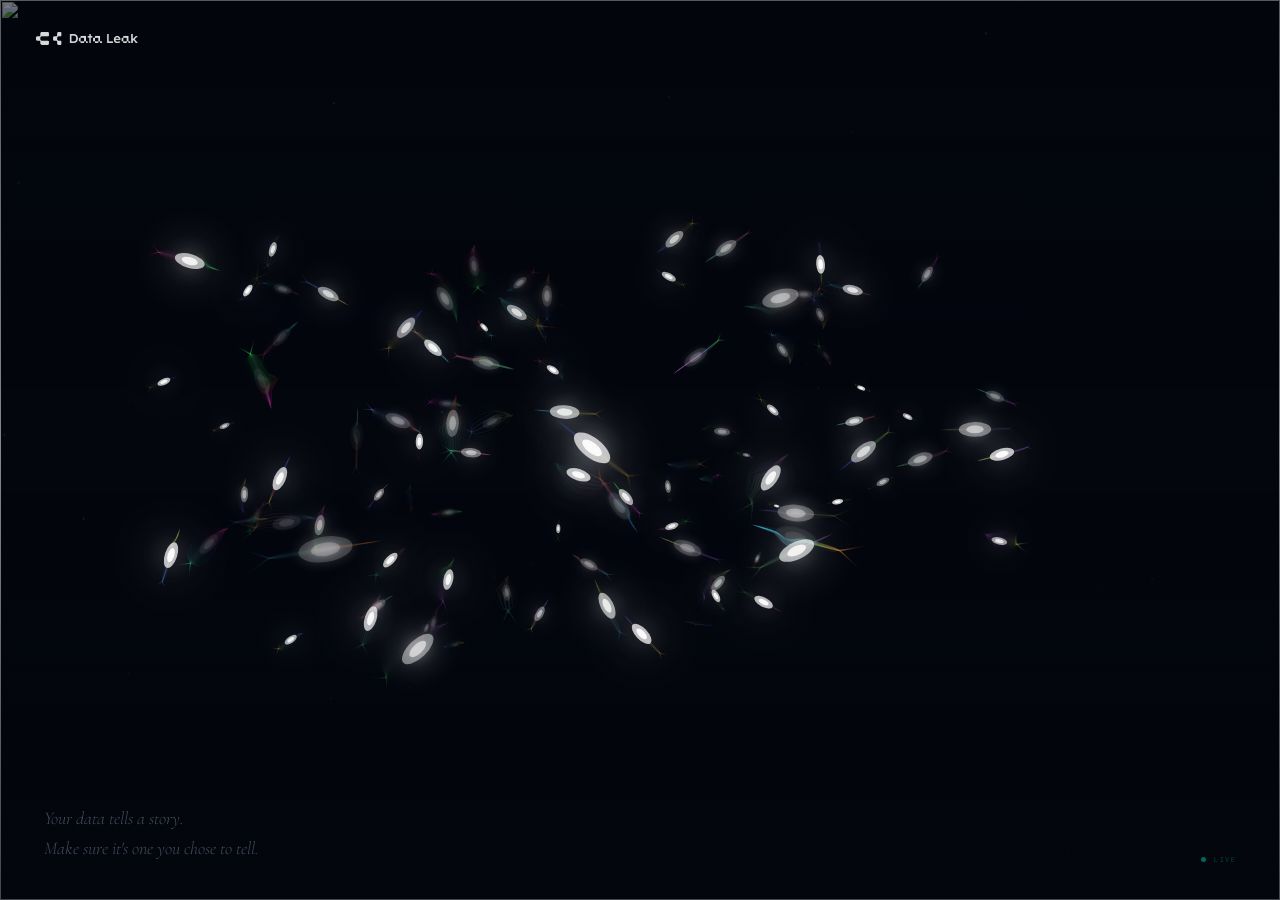
==== commit eaa548b0: "Added logo Spawns 100 fish initially" ====
--- a/tank.html
+++ b/tank.html
@@ -3,7 +3,7 @@
 <head>
 <meta charset="UTF-8">
 <meta name="viewport" content="width=device-width, initial-scale=1.0">
-<title>Data Leak — The Tank</title>
+<title>Data Leak Ocean</title>
 <style>
 @import url('https://fonts.googleapis.com/css2?family=Cormorant:ital,wght@0,300;1,300&family=Inconsolata:wght@300;400&display=swap');
 
@@ -24,6 +24,18 @@
   color: var(--ink);
 }
 
+/* ✅ LOGO */
+#logo {
+  position: fixed;
+  top: 28px;
+  left: 32px;
+  z-index: 20;
+  width: 110px;
+  opacity: 0.85;
+  pointer-events: none;
+}
+
+/* background */
 #tank-bg {
   position: fixed; inset: 0; z-index: 0;
 }
@@ -31,7 +43,6 @@
   position: absolute; inset: 0;
   width: 100%; height: 100%;
   object-fit: cover;
-  object-position: center;
 }
 #tank-bg::after {
   content: '';
@@ -50,47 +61,71 @@
 #shark {
   position: fixed;
   z-index: 3;
-  width: 280px;           /* ← was 160px, now bigger */
+  width: 280px;
   pointer-events: none;
   transform-origin: center center;
   opacity: 0;
   transition: opacity 1s;
 }
 
-#shark-prompt {
-  position: fixed;
-  bottom: 80px; left: 50%; transform: translateX(-50%);
-  z-index: 20;
-  font-size: 9px; letter-spacing: 0.25em; text-transform: uppercase;
-  color: rgba(0,200,170,0.55);
-  pointer-events: none;
-  text-align: center;
-  line-height: 1.8;
-}
-
 #ui {
   position: fixed; inset: 0; z-index: 10;
   pointer-events: none;
   display: flex; flex-direction: column;
-  justify-content: space-between;
+  justify-content: flex-end;
   padding: 36px 44px;
 }
-.ui-top { display: flex; align-items: flex-start; justify-content: space-between; }
-.ui-wordmark { font-size: 9px; letter-spacing: 0.35em; text-transform: uppercase; color: var(--teal); opacity: 0.7; }
-.ui-count { text-align: right; }
-.ui-count-num { font-family: 'Cormorant', serif; font-weight: 300; font-size: 42px; line-height: 1; color: var(--ink); opacity: 0.6; }
-.ui-count-lbl { font-size: 8px; letter-spacing: 0.2em; text-transform: uppercase; color: var(--muted); margin-top: 4px; }
-.ui-bottom { display: flex; align-items: flex-end; justify-content: space-between; }
-.ui-thesis { font-family: 'Cormorant', serif; font-style: italic; font-weight: 300; font-size: clamp(14px,1.8vw,18px); color: rgba(180,200,230,0.35); max-width: 380px; line-height: 1.7; }
-.ui-pulse { display: flex; align-items: center; gap: 8px; font-size: 8px; letter-spacing: 0.18em; text-transform: uppercase; color: rgba(0,200,170,0.35); }
-.pulse-dot { width: 5px; height: 5px; border-radius: 50%; background: var(--teal); opacity: 0.5; animation: pulse 2.4s ease-in-out infinite; }
+
+.ui-bottom { 
+  display: flex; 
+  align-items: flex-end; 
+  justify-content: flex-end; 
+}
+
+.ui-thesis { 
+  position: fixed;
+  bottom: 36px;
+  left: 44px;
+
+  font-family: 'Cormorant', serif; 
+  font-style: italic; 
+  font-weight: 300; 
+  font-size: clamp(14px,1.8vw,18px); 
+  color: rgba(180,200,230,0.35); 
+  max-width: 320px; 
+  line-height: 1.7; 
+}
+
+.ui-pulse { 
+  display: flex; 
+  align-items: center; 
+  gap: 8px; 
+  font-size: 8px; 
+  letter-spacing: 0.18em; 
+  text-transform: uppercase; 
+  color: rgba(0,200,170,0.35); 
+}
+
+.pulse-dot { 
+  width: 5px; 
+  height: 5px; 
+  border-radius: 50%; 
+  background: var(--teal); 
+  opacity: 0.5; 
+  animation: pulse 2.4s ease-in-out infinite; 
+}
+
 @keyframes pulse {
   0%,100% { opacity: 0.2; transform: scale(1); }
   50%     { opacity: 0.7; transform: scale(1.3); }
 }
 </style>
 </head>
+
 <body>
+
+<!-- ✅ LOGO -->
+<img id="logo" src="assets/logo.png" alt="logo">
 
 <div id="tank-bg">
   <img src="assets/bg.gif" alt="">
@@ -102,7 +137,6 @@
 <img id="shark" src="assets/shark.gif" alt="">
 
 <div id="ui">
-
   <div class="ui-bottom">
     <div class="ui-thesis">
       Your data tells a story.<br>Make sure it's one you chose to tell.
@@ -446,12 +480,31 @@
 }
 
 (function(){
-  const fl1=createFlock(), fl2=createFlock();
-  for(let i=0;i<12;i++){
-    const fl=i<6?fl1:fl2, cx=fl===fl1?TW*0.3:TW*0.7, cy=TH*0.5;
-    setTimeout(()=>{
-      spawnFish(null,fl, cx+(Math.random()-0.5)*180, cy+(Math.random()-0.5)*120);
-    },i*200+100);
+  const TOTAL_FISH = 100;
+  const flockCount = Math.ceil(TOTAL_FISH / FLOCK_MAX);
+
+  // create multiple flocks
+  const initialFlocks = [];
+  for (let i = 0; i < flockCount; i++) {
+    initialFlocks.push(createFlock());
+  }
+
+  for (let i = 0; i < TOTAL_FISH; i++) {
+    const fl = initialFlocks[i % flockCount];
+
+    // spread flocks across screen
+    const zoneX = (i % flockCount) / flockCount;
+    const cx = TW * (0.2 + zoneX * 0.6);
+    const cy = TH * (0.3 + Math.random() * 0.4);
+
+    setTimeout(() => {
+      spawnFish(
+        null,
+        fl,
+        cx + (Math.random() - 0.5) * 220,
+        cy + (Math.random() - 0.5) * 160
+      );
+    }, i * 20); // small stagger so it fades in nicely
   }
 })();
 
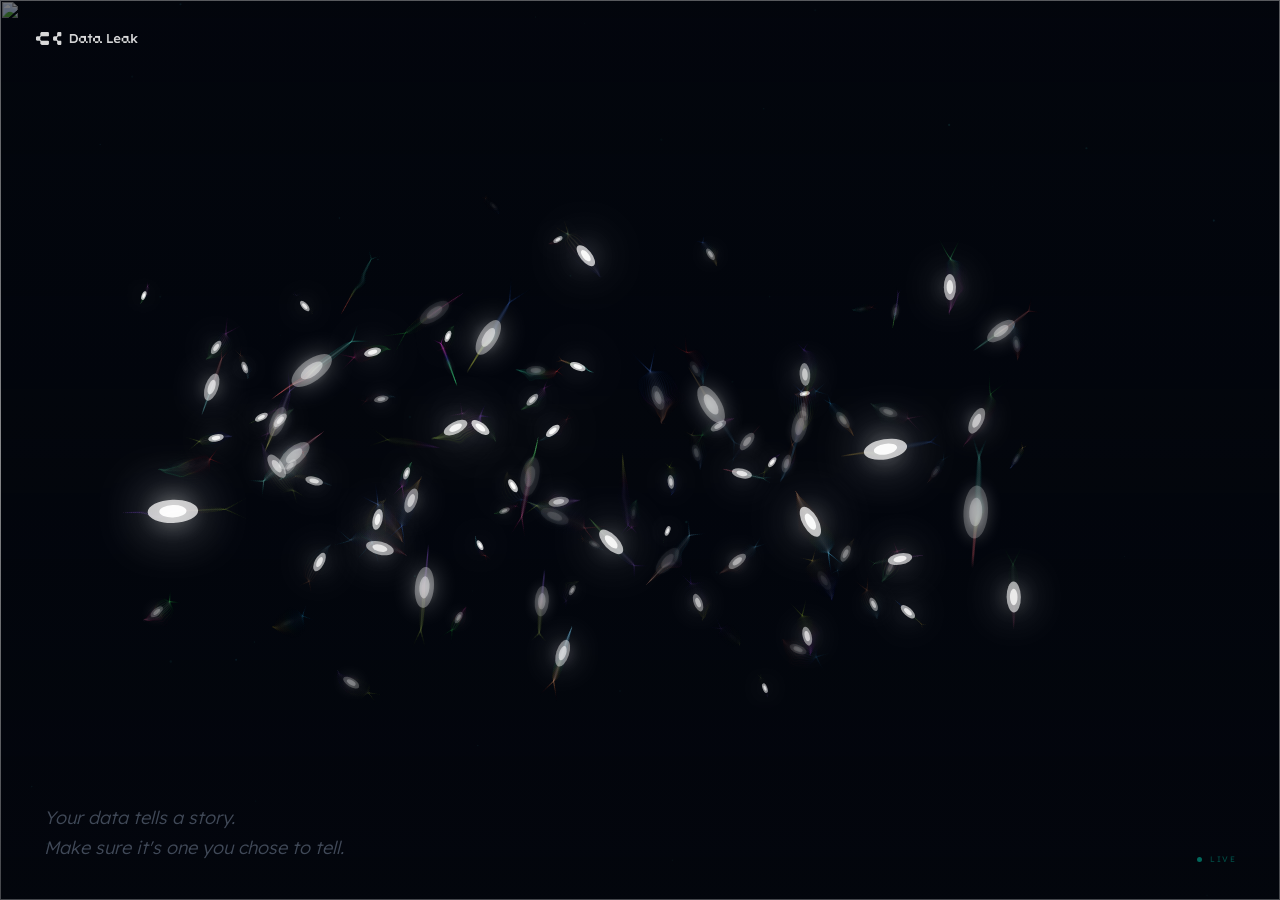
==== commit 105d3601: "Updated index.html Updated to hifi look" ====
--- a/tank.html
+++ b/tank.html
@@ -5,7 +5,7 @@
 <meta name="viewport" content="width=device-width, initial-scale=1.0">
 <title>Data Leak Ocean</title>
 <style>
-@import url('https://fonts.googleapis.com/css2?family=Cormorant:ital,wght@0,300;1,300&family=Inconsolata:wght@300;400&display=swap');
+@import url('https://fonts.googleapis.com/css2?family=Lexend:wght@100..900&family=Cormorant:ital,wght@0,300;1,300&display=swap');
 
 :root {
   --teal:   #00c8aa;
@@ -17,10 +17,11 @@
 *, *::before, *::after { box-sizing: border-box; margin: 0; padding: 0; }
 
 html, body {
-  width: 100%; height: 100%;
+  width: 100%;
+  height: 100%;
   overflow: hidden;
   background: var(--bg);
-  font-family: 'Inconsolata', monospace;
+  font-family: 'Lexend', sans-serif !important;
   color: var(--ink);
 }
 
@@ -87,7 +88,6 @@
   bottom: 36px;
   left: 44px;
 
-  font-family: 'Cormorant', serif; 
   font-style: italic; 
   font-weight: 300; 
   font-size: clamp(14px,1.8vw,18px); 
@@ -124,7 +124,7 @@
 
 <body>
 
-<!-- ✅ LOGO -->
+<!-- LOGO -->
 <img id="logo" src="assets/logo.png" alt="logo">
 
 <div id="tank-bg">
@@ -602,6 +602,7 @@
   }
 }
 
+
 function loop(){
   ctx.clearRect(0,0,TW,TH);
   for(const fl of flocks){ fl.wander+=fl.wSpd; fl.members=fl.members.filter(f=>tankFish.includes(f)); }
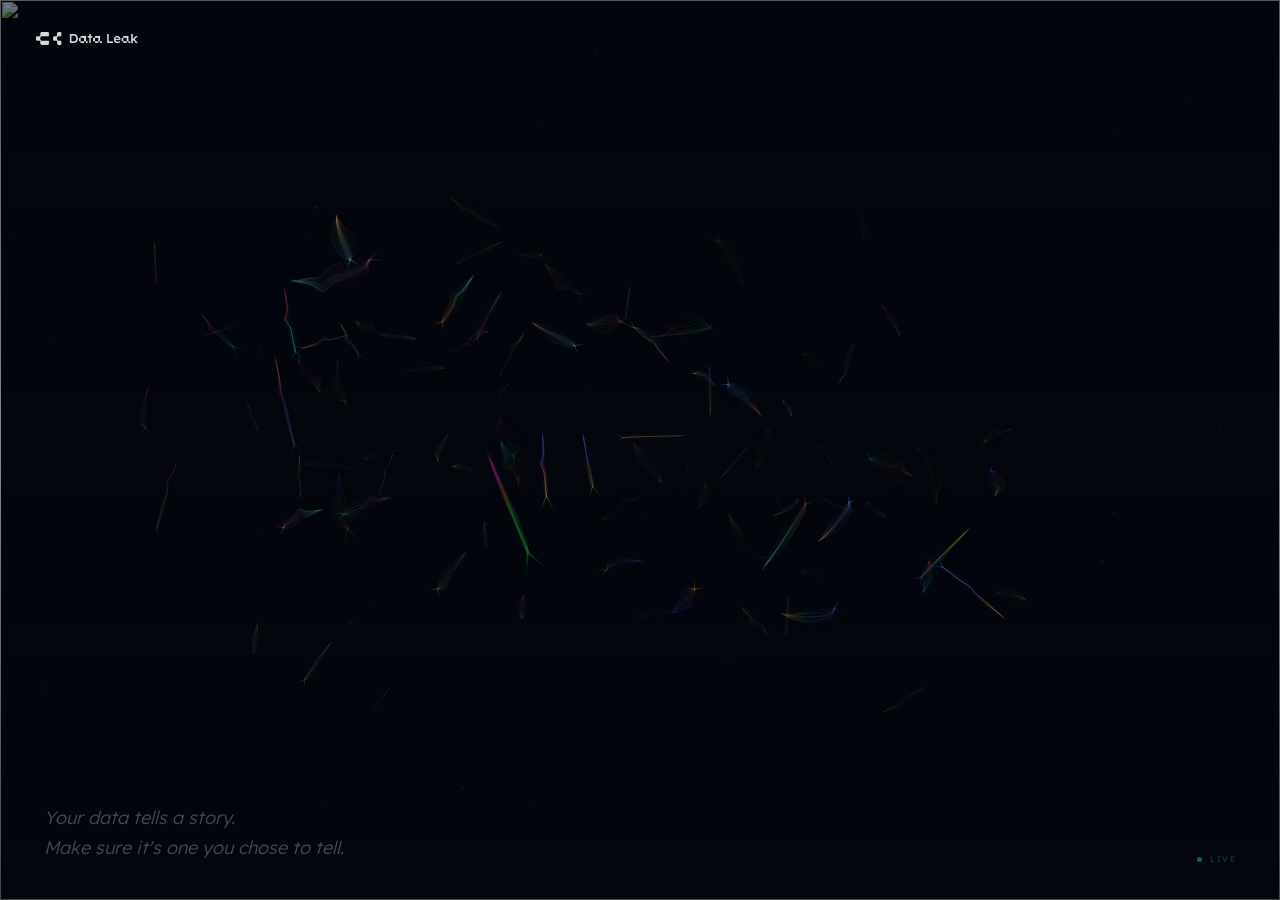
==== commit 84551abf: "Updated tank.html Fish glow on tap" ====
--- a/tank.html
+++ b/tank.html
@@ -25,7 +25,6 @@
   color: var(--ink);
 }
 
-/* ✅ LOGO */
 #logo {
   position: fixed;
   top: 28px;
@@ -36,7 +35,6 @@
   pointer-events: none;
 }
 
-/* background */
 #tank-bg {
   position: fixed; inset: 0; z-index: 0;
 }
@@ -77,42 +75,41 @@
   padding: 36px 44px;
 }
 
-.ui-bottom { 
-  display: flex; 
-  align-items: flex-end; 
-  justify-content: flex-end; 
-}
-
-.ui-thesis { 
+.ui-bottom {
+  display: flex;
+  align-items: flex-end;
+  justify-content: flex-end;
+}
+
+.ui-thesis {
   position: fixed;
   bottom: 36px;
   left: 44px;
-
-  font-style: italic; 
-  font-weight: 300; 
-  font-size: clamp(14px,1.8vw,18px); 
-  color: rgba(180,200,230,0.35); 
-  max-width: 320px; 
-  line-height: 1.7; 
-}
-
-.ui-pulse { 
-  display: flex; 
-  align-items: center; 
-  gap: 8px; 
-  font-size: 8px; 
-  letter-spacing: 0.18em; 
-  text-transform: uppercase; 
-  color: rgba(0,200,170,0.35); 
-}
-
-.pulse-dot { 
-  width: 5px; 
-  height: 5px; 
-  border-radius: 50%; 
-  background: var(--teal); 
-  opacity: 0.5; 
-  animation: pulse 2.4s ease-in-out infinite; 
+  font-style: italic;
+  font-weight: 300;
+  font-size: clamp(14px,1.8vw,18px);
+  color: rgba(180,200,230,0.35);
+  max-width: 320px;
+  line-height: 1.7;
+}
+
+.ui-pulse {
+  display: flex;
+  align-items: center;
+  gap: 8px;
+  font-size: 8px;
+  letter-spacing: 0.18em;
+  text-transform: uppercase;
+  color: rgba(0,200,170,0.35);
+}
+
+.pulse-dot {
+  width: 5px;
+  height: 5px;
+  border-radius: 50%;
+  background: var(--teal);
+  opacity: 0.5;
+  animation: pulse 2.4s ease-in-out infinite;
 }
 
 @keyframes pulse {
@@ -124,7 +121,6 @@
 
 <body>
 
-<!-- LOGO -->
 <img id="logo" src="assets/logo.png" alt="logo">
 
 <div id="tank-bg">
@@ -208,17 +204,12 @@
 }
 
 function generateFishDNA(rng) {
-  /* ── COLOUR: exactly 2 hues, always high-contrast (150–185° apart) ── */
-  // Pick from a curated set of vivid base hues so colours feel distinct
   const huePool = [0, 22, 45, 75, 130, 170, 200, 220, 265, 300, 330];
   const idx1 = Math.floor(rng() * huePool.length);
   const h1 = huePool[idx1];
-  // Second hue: complementary-ish — 150–185° away, always
   const gap = 150 + rng() * 35;
   const h2 = (h1 + (rng() > 0.5 ? gap : -gap) + 360) % 360;
-  // No h3 — two colours only
-
-  /* ── SHAPE: more extreme proportions ── */
+
   const shapeRoll = rng();
   const shape = shapeRoll < 0.18 ? 'needle'
                : shapeRoll < 0.36 ? 'slim'
@@ -236,12 +227,10 @@
     balloon: { dorsalHeight: 150, bellyDepth: 145, bodyLength: 260, roundness: 1.55 },
   }[shape];
 
-  /* Add per-fish jitter to body proportions */
   shapeParams.dorsalHeight *= 0.80 + rng() * 0.40;
   shapeParams.bellyDepth   *= 0.80 + rng() * 0.40;
   shapeParams.bodyLength   *= 0.85 + rng() * 0.30;
 
-  /* ── TAIL ── */
   const tailRoll = rng();
   const tail = tailRoll < 0.25 ? 'forked'
               : tailRoll < 0.50 ? 'fan'
@@ -255,7 +244,6 @@
     lunate: { tailAngle: 0.42, tailLength: 100, tailSpread: 1.50 },
   }[tail];
 
-  /* ── LINE DENSITY ── */
   const lineRoll = rng();
   const lineStyle = lineRoll < 0.33 ? 'sparse' : lineRoll < 0.66 ? 'medium' : 'dense';
   const lineParams = {
@@ -264,25 +252,21 @@
     dense:  { N: 40 + Math.floor(rng()*22), centreWidth: 2  + rng()*2.5, edgeWidth: 0.4 + rng()*0.8 },
   }[lineStyle];
 
-  /* ── MOTION ── */
+  /* ── MOTION: always wavy or wild, never calm ── */
   const flowRoll = rng();
-  const flow = flowRoll < 0.33 ? 'calm' : flowRoll < 0.66 ? 'wavy' : 'wild';
+  const flow = flowRoll < 0.45 ? 'wavy' : 'wild';
   const flowParams = {
-    calm: { driftAmp:  1 + rng()*2,   driftSpeed: 0.20 + rng()*0.20 },
-    wavy: { driftAmp:  4 + rng()*6,   driftSpeed: 0.40 + rng()*0.35 },
-    wild: { driftAmp: 12 + rng()*10,  driftSpeed: 0.80 + rng()*0.60 },
+    wavy: { driftAmp:  8 + rng()*8,   driftSpeed: 0.9 + rng()*0.6 },
+    wild: { driftAmp: 16 + rng()*12,  driftSpeed: 1.4 + rng()*0.8 },
   }[flow];
 
-  /* ── DORSAL FIN ── */
-  const hasDorsal  = rng() > 0.35;            // slightly more common
+  const hasDorsal  = rng() > 0.35;
   const dorsalPos  = 0.38 + rng() * 0.30;
   const dorsalSize = 15   + rng() * 55;
 
-  /* ── COLOUR INTENSITY: high saturation always, vivid split-tone look ── */
-  const sat          = 75  + rng() * 25;   // 75–100% — always punchy
-  const brightCentre = 68  + rng() * 20;   // core brightness
-  const brightEdge   = 25  + rng() * 20;   // dark edges for contrast
-  // Where along the body the two colours split (0.3–0.65)
+  const sat          = 75  + rng() * 25;
+  const brightCentre = 68  + rng() * 20;
+  const brightEdge   = 25  + rng() * 20;
   const colourSplit  = 0.30 + rng() * 0.35;
 
   return {
@@ -294,12 +278,9 @@
   };
 }
 
-// Two-colour interpolation with a sharp crossover at `split`
 function duoHue(t, h1, h2, split) {
-  // Smooth but fairly fast transition in a narrow band around the split
   const band = 0.12;
   const blend = Math.max(0, Math.min(1, (t - (split - band)) / (band * 2)));
-  // Shortest-path interpolation
   let d = ((h2 - h1) + 360) % 360;
   if (d > 180) d -= 360;
   return (h1 + d * blend + 360) % 360;
@@ -317,7 +298,8 @@
   return { topY: -dorsalEnv*dna.dorsalHeight - bump, botY: bellyEnv*dna.bellyDepth };
 }
 
-function drawFibreFish(dna, t) {
+function drawFibreFish(dna, t, glowBlend) {
+  glowBlend = glowBlend || 0;
   const N = dna.N;
   const halfLen   = dna.bodyLength / 2;
   const noseX     =  halfLen;
@@ -363,11 +345,13 @@
     const grd = ctx.createLinearGradient(pts[0].x, pts[0].y, noseX, 0);
     for (let g=0; g<=8; g++) {
       const gt = g/8;
-      // Clean two-colour split — no per-fibre hue twist, colours stay crisp
       const h  = duoHue(gt, dna.h1, dna.h2, dna.colourSplit);
       const l  = dna.brightEdge + centreF*(dna.brightCentre-dna.brightEdge);
       const tf = gt>0.88 ? (1-(gt-0.88)/0.12) : 1;
-      grd.addColorStop(gt, `hsla(${h},${dna.sat}%,${l}%,${alpha*tf})`);
+      // blend saturation and lightness toward white when glowBlend > 0
+      const sat = dna.sat * (1 - glowBlend);
+      const lit = l + (92 - l) * glowBlend;
+      grd.addColorStop(gt, `hsla(${h},${sat}%,${lit}%,${alpha*tf})`);
     }
 
     buildPath();
@@ -405,10 +389,8 @@
   const rng   = mulberry32(Math.floor(Math.random()*999999));
   const dna   = dnaOverride || generateFishDNA(rng);
 
-  /* ── SIZE: much wider range — from tiny (0.05) to large (0.22) ── */
-  const minScale = 0.04 + Math.random() * 0.04;   // 0.04 – 0.08  (tiny)
-  const maxScale = 0.12 + Math.random() * 0.10;   // 0.12 – 0.22  (large)
-  // pick randomly from that per-fish range
+  const minScale = 0.04 + Math.random() * 0.04;
+  const maxScale = 0.12 + Math.random() * 0.10;
   const scale = minScale + Math.random() * (maxScale - minScale);
 
   const x = px != null ? px : TW*0.12 + Math.random()*TW*0.76;
@@ -421,7 +403,7 @@
     dna, scale, t: Math.random()*100,
     wander: Math.random()*Math.PI*2, wSpd: (Math.random()-0.5)*0.013,
     opacity: 0, flockId: flockRef ? flockRef.id : -1,
-    glowTimer: 10,
+    glowTimer: 0,
   };
   if (flockRef) flockRef.members.push(fish);
   tankFish.push(fish);
@@ -443,7 +425,11 @@
 }
 
 function updateFish(f) {
-  f.t += 0.015;
+  /* ── time step: much faster so wiggle is visible ── */
+  f.t += 0.042;
+
+
+
   if (f.opacity < 1) f.opacity = Math.min(1, f.opacity + 0.006);
   const myFlock = flocks.find(fl => fl.id === f.flockId);
   let sepX=0,sepY=0,aliX=0,aliY=0,cohX=0,cohY=0,aliN=0;
@@ -482,29 +468,21 @@
 (function(){
   const TOTAL_FISH = 100;
   const flockCount = Math.ceil(TOTAL_FISH / FLOCK_MAX);
-
-  // create multiple flocks
   const initialFlocks = [];
   for (let i = 0; i < flockCount; i++) {
     initialFlocks.push(createFlock());
   }
-
   for (let i = 0; i < TOTAL_FISH; i++) {
     const fl = initialFlocks[i % flockCount];
-
-    // spread flocks across screen
     const zoneX = (i % flockCount) / flockCount;
     const cx = TW * (0.2 + zoneX * 0.6);
     const cy = TH * (0.3 + Math.random() * 0.4);
-
     setTimeout(() => {
-      spawnFish(
-        null,
-        fl,
+      spawnFish(null, fl,
         cx + (Math.random() - 0.5) * 220,
         cy + (Math.random() - 0.5) * 160
       );
-    }, i * 20); // small stagger so it fades in nicely
+    }, i * 20);
   }
 })();
 
@@ -514,8 +492,8 @@
   const x=px!=null?px:TW*0.12+Math.random()*TW*0.76;
   const y=py!=null?py:TH*0.12+Math.random()*TH*0.76;
   const f=spawnFish(dna,null,x,y);
+  f.glowTimer = 8.0;
   assignFlock(f,x,y);
-  document.getElementById('fishCount').textContent=tankFish.length;
 }
 
 tankC.addEventListener('click',(e)=>addFishToTank(null,e.clientX,e.clientY));
@@ -527,29 +505,26 @@
    SHARK
 ═══════════════════════════════════════ */
 const sharkEl = document.getElementById('shark');
-const sharkPrompt = document.getElementById('shark-prompt');
 
 const shark = {
   x: TW / 2, y: TH / 2,
   vx: 0.6, vy: 0.3,
   speed: 0.9,
-  w: 280, h: 158,     // updated to match new CSS width
+  w: 280, h: 158,
   active: false,
 };
 
 sharkEl.addEventListener('load', () => {
   shark.active = true;
   sharkEl.style.opacity = '1';
-  sharkPrompt.style.display = 'none';
 });
 sharkEl.addEventListener('error', () => {});
 
-const SHARK_FLEE_RADIUS = 220;  // slightly larger flee zone to match bigger shark
+const SHARK_FLEE_RADIUS = 220;
 const W_FLEE = 0.35;
 
 function updateShark() {
   if (!shark.active) return;
-
   let targetX = TW / 2, targetY = TH / 2, bestSize = 0;
   for (const fl of flocks) {
     if (fl.members.length === 0) continue;
@@ -559,28 +534,23 @@
       targetY = fl.members.reduce((s, f) => s + f.y, 0) / fl.members.length;
     }
   }
-
   const dx = targetX - shark.x;
   const dy = targetY - shark.y;
   const d  = Math.hypot(dx, dy) || 1;
   shark.vx += (dx / d) * 0.08;
   shark.vy += (dy / d) * 0.08;
-
   const spd = Math.hypot(shark.vx, shark.vy);
   if (spd > shark.speed) { shark.vx = shark.vx/spd*shark.speed; shark.vy = shark.vy/spd*shark.speed; }
   if (spd < shark.speed * 0.5) { shark.vx = shark.vx/spd*shark.speed*0.5; shark.vy = shark.vy/spd*shark.speed*0.5; }
-
   const m = 80;
   if (shark.x < m)      shark.vx += 0.15;
   if (shark.x > TW - m) shark.vx -= 0.15;
   if (shark.y < m)      shark.vy += 0.12;
   if (shark.y > TH - m) shark.vy -= 0.12;
-
   shark.x += shark.vx;
   shark.y += shark.vy;
   shark.x = Math.max(30, Math.min(TW - 30, shark.x));
   shark.y = Math.max(30, Math.min(TH - 30, shark.y));
-
   const angle  = Math.atan2(shark.vy, shark.vx);
   const flipY  = shark.vx < 0 ? -1 : 1;
   sharkEl.style.left      = (shark.x - shark.w / 2) + 'px';
@@ -588,9 +558,8 @@
   sharkEl.style.transform = `rotate(${angle}rad) scaleY(${flipY})`;
 }
 
-const _origUpdateFish = updateFish;
 function updateFishWithFlee(f) {
-  _origUpdateFish(f);
+  updateFish(f);
   if (!shark.active) return;
   const dx = f.x - shark.x;
   const dy = f.y - shark.y;
@@ -602,7 +571,6 @@
   }
 }
 
-
 function loop(){
   ctx.clearRect(0,0,TW,TH);
   for(const fl of flocks){ fl.wander+=fl.wSpd; fl.members=fl.members.filter(f=>tankFish.includes(f)); }
@@ -611,43 +579,63 @@
 
   for(const f of tankFish){
     updateFishWithFlee(f);
-    if(f.glowTimer > 0) f.glowTimer -= 1/60;
+    if (f.glowTimer > 0) f.glowTimer = Math.max(0, f.glowTimer - 1/60);
+
+    // envelope: 1 for first 6s, then fades out over final 2s
+    const glowEnv = f.glowTimer > 0
+      ? Math.min(1, f.glowTimer / 2.0)
+      : 0;
+    // throb: fast pulse, 2.5 cycles/sec
+    const throb = 0.5 + 0.5 * Math.sin(f.t * 10.0);
+    const glowBlend = glowEnv * (0.55 + 0.45 * throb);
+
+    // outer halo — large soft bloom behind the fish
+    if (glowEnv > 0) {
+      const angle   = Math.atan2(f.vy, f.vx);
+      const bodyLen = f.scale * f.dna.bodyLength;
+      const haloR   = bodyLen * (0.32 + 0.18 * throb);
+      const haloA   = glowEnv * (0.18 + 0.22 * throb);
+      const h1      = f.dna.h1;
+
+      ctx.save();
+      ctx.globalAlpha = f.opacity;
+
+      // outermost soft bloom
+      const grad = ctx.createRadialGradient(f.x, f.y, 0, f.x, f.y, haloR * 2.2);
+      grad.addColorStop(0,   `hsla(${h1}, 60%, 95%, ${haloA * 0.9})`);
+      grad.addColorStop(0.4, `hsla(${h1}, 70%, 88%, ${haloA * 0.5})`);
+      grad.addColorStop(1,   `hsla(${h1}, 80%, 80%, 0)`);
+      ctx.beginPath();
+      ctx.ellipse(f.x, f.y, haloR * 2.2, haloR * 1.1, angle, 0, Math.PI * 2);
+      ctx.fillStyle = grad;
+      ctx.fill();
+
+      // tight inner core flash
+      const coreR = bodyLen * (0.10 + 0.08 * throb);
+      const coreA = glowEnv * (0.55 + 0.45 * throb);
+      const core  = ctx.createRadialGradient(f.x, f.y, 0, f.x, f.y, coreR);
+      core.addColorStop(0,   `rgba(255,255,255,${coreA})`);
+      core.addColorStop(0.5, `rgba(255,255,255,${coreA * 0.4})`);
+      core.addColorStop(1,   `rgba(255,255,255,0)`);
+      ctx.beginPath();
+      ctx.ellipse(f.x, f.y, coreR, coreR * 0.5, angle, 0, Math.PI * 2);
+      ctx.fillStyle = core;
+      ctx.fill();
+
+      ctx.restore();
+    }
 
     ctx.save();
     ctx.globalAlpha = f.opacity;
     ctx.translate(f.x, f.y);
     ctx.rotate(Math.atan2(f.vy, f.vx));
     ctx.scale(f.scale, f.scale);
-    drawFibreFish(f.dna, f.t);
+    drawFibreFish(f.dna, f.t, glowBlend);
     ctx.restore();
-
-    if(f.glowTimer > 0) {
-      const progress  = f.glowTimer / 10;
-      const throb     = 0.5 + 0.5 * Math.sin(f.t * 8);
-      const intensity = progress * throb;
-      const angle     = Math.atan2(f.vy, f.vx);
-      const r = f.scale * f.dna.bodyLength * 0.18;
-
-      ctx.save();
-      ctx.globalAlpha = 1;
-      ctx.shadowColor = 'rgba(255,255,255,1)';
-      ctx.shadowBlur  = 55 * intensity;
-      ctx.beginPath();
-      ctx.ellipse(f.x, f.y, r * 1.3, r * 0.6, angle, 0, Math.PI * 2);
-      ctx.fillStyle = `rgba(255,255,255,${0.75 * intensity})`;
-      ctx.fill();
-      ctx.shadowBlur = 25 * intensity;
-      ctx.beginPath();
-      ctx.ellipse(f.x, f.y, r * 0.7, r * 0.32, angle, 0, Math.PI * 2);
-      ctx.fillStyle = `rgba(255,255,255,${0.95 * intensity})`;
-      ctx.fill();
-      ctx.restore();
-    }
   }
   requestAnimationFrame(loop);
 }
 loop();
-
 </script>
 </body>
 </html>
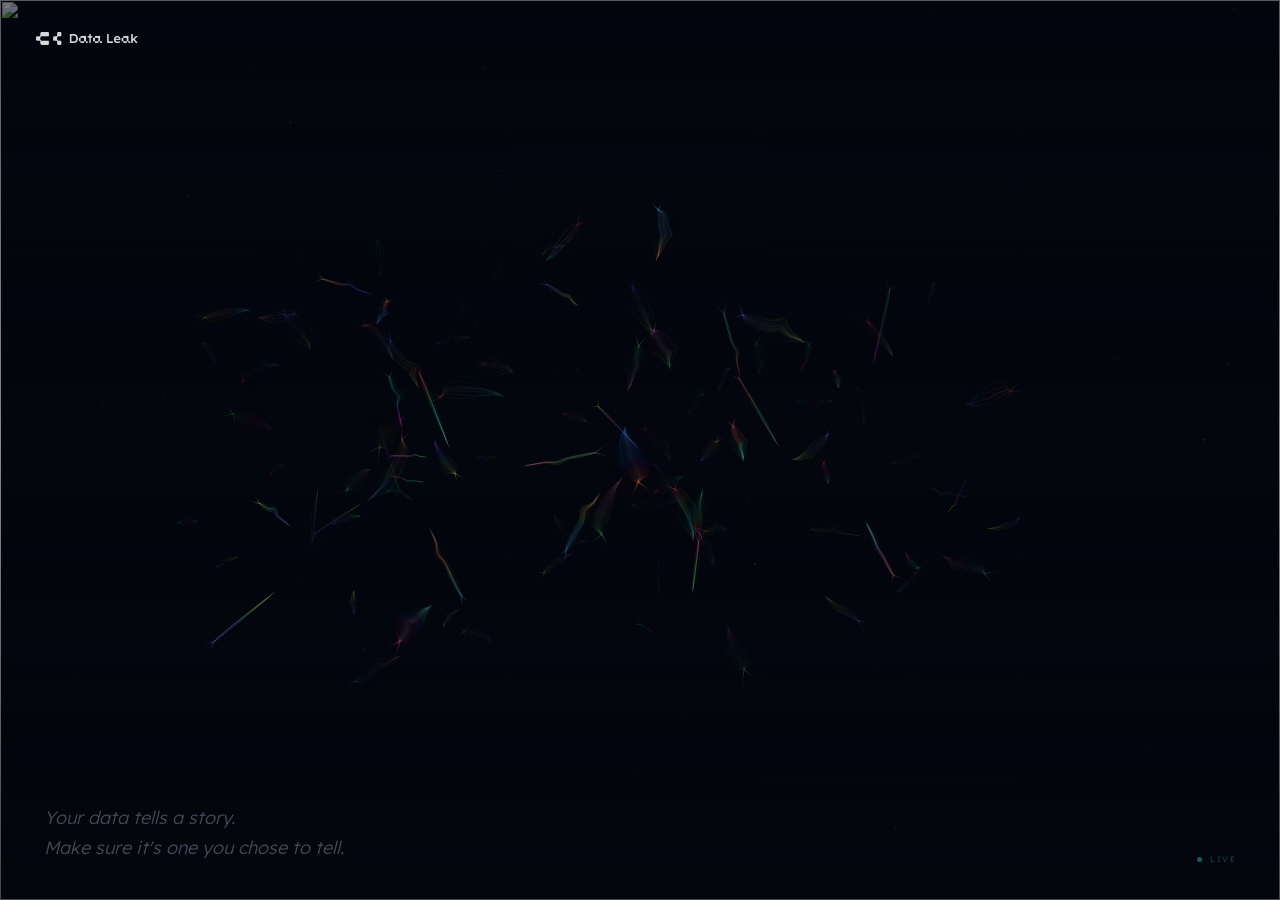
==== commit 81677f64: "Updated tank.html" ====
--- a/tank.html
+++ b/tank.html
@@ -60,7 +60,7 @@
 #shark {
   position: fixed;
   z-index: 3;
-  width: 280px;
+  width: 400px;
   pointer-events: none;
   transform-origin: center center;
   opacity: 0;
@@ -510,7 +510,7 @@
   x: TW / 2, y: TH / 2,
   vx: 0.6, vy: 0.3,
   speed: 0.9,
-  w: 280, h: 158,
+  w: 400, h: 226,
   active: false,
 };
 
@@ -525,6 +525,8 @@
 
 function updateShark() {
   if (!shark.active) return;
+
+  // Find the largest flock centre to hunt
   let targetX = TW / 2, targetY = TH / 2, bestSize = 0;
   for (const fl of flocks) {
     if (fl.members.length === 0) continue;
@@ -534,28 +536,59 @@
       targetY = fl.members.reduce((s, f) => s + f.y, 0) / fl.members.length;
     }
   }
+
+  // Steer gently toward target
   const dx = targetX - shark.x;
   const dy = targetY - shark.y;
   const d  = Math.hypot(dx, dy) || 1;
-  shark.vx += (dx / d) * 0.08;
-  shark.vy += (dy / d) * 0.08;
+  shark.vx += (dx / d) * 0.06;
+  shark.vy += (dy / d) * 0.06;
+
+  // Soft boundary repulsion — wide margin so it never gets close to the edge
+  const margin = 160;
+  const repulse = 0.25;
+  if (shark.x < margin)        shark.vx += repulse * Math.pow(1 - shark.x / margin, 2);
+  if (shark.x > TW - margin)   shark.vx -= repulse * Math.pow(1 - (TW - shark.x) / margin, 2);
+  if (shark.y < margin)        shark.vy += repulse * Math.pow(1 - shark.y / margin, 2);
+  if (shark.y > TH - margin)   shark.vy -= repulse * Math.pow(1 - (TH - shark.y) / margin, 2);
+
+  // Clamp speed — never allow it to stop or go too fast
   const spd = Math.hypot(shark.vx, shark.vy);
-  if (spd > shark.speed) { shark.vx = shark.vx/spd*shark.speed; shark.vy = shark.vy/spd*shark.speed; }
-  if (spd < shark.speed * 0.5) { shark.vx = shark.vx/spd*shark.speed*0.5; shark.vy = shark.vy/spd*shark.speed*0.5; }
-  const m = 80;
-  if (shark.x < m)      shark.vx += 0.15;
-  if (shark.x > TW - m) shark.vx -= 0.15;
-  if (shark.y < m)      shark.vy += 0.12;
-  if (shark.y > TH - m) shark.vy -= 0.12;
+  const minSpd = shark.speed * 0.55;
+  const maxSpd = shark.speed * 1.2;
+  if (spd > maxSpd) { shark.vx = shark.vx/spd*maxSpd; shark.vy = shark.vy/spd*maxSpd; }
+  if (spd < minSpd) {
+    // nudge in current heading rather than snapping to zero
+    const nx = spd > 0.001 ? shark.vx/spd : 1;
+    const ny = spd > 0.001 ? shark.vy/spd : 0;
+    shark.vx = nx * minSpd;
+    shark.vy = ny * minSpd;
+  }
+
   shark.x += shark.vx;
   shark.y += shark.vy;
-  shark.x = Math.max(30, Math.min(TW - 30, shark.x));
-  shark.y = Math.max(30, Math.min(TH - 30, shark.y));
-  const angle  = Math.atan2(shark.vy, shark.vx);
-  const flipY  = shark.vx < 0 ? -1 : 1;
+
+  // Hard clamp well inside the viewport — the repulsion above should prevent hitting this
+  shark.x = Math.max(margin * 0.5, Math.min(TW - margin * 0.5, shark.x));
+  shark.y = Math.max(margin * 0.5, Math.min(TH - margin * 0.5, shark.y));
+
+  // Smooth rotation — interpolate angle to avoid snapping
+  const targetAngle = Math.atan2(shark.vy, shark.vx);
+  if (shark.angle === undefined) shark.angle = targetAngle;
+  // Shortest-path angular lerp
+  let da = targetAngle - shark.angle;
+  while (da >  Math.PI) da -= Math.PI * 2;
+  while (da < -Math.PI) da += Math.PI * 2;
+  shark.angle += da * 0.08;
+
+  const flipY = Math.cos(shark.angle - Math.atan2(shark.vy, shark.vx)) < 0 ? -1 : 1;
+  // use velocity direction for flip, angle for rotation
+  const velAngle = Math.atan2(shark.vy, shark.vx);
+  const flip = (velAngle > Math.PI/2 || velAngle < -Math.PI/2) ? -1 : 1;
+
   sharkEl.style.left      = (shark.x - shark.w / 2) + 'px';
   sharkEl.style.top       = (shark.y - shark.h / 2) + 'px';
-  sharkEl.style.transform = `rotate(${angle}rad) scaleY(${flipY})`;
+  sharkEl.style.transform = `rotate(${shark.angle}rad) scaleY(${flip})`;
 }
 
 function updateFishWithFlee(f) {
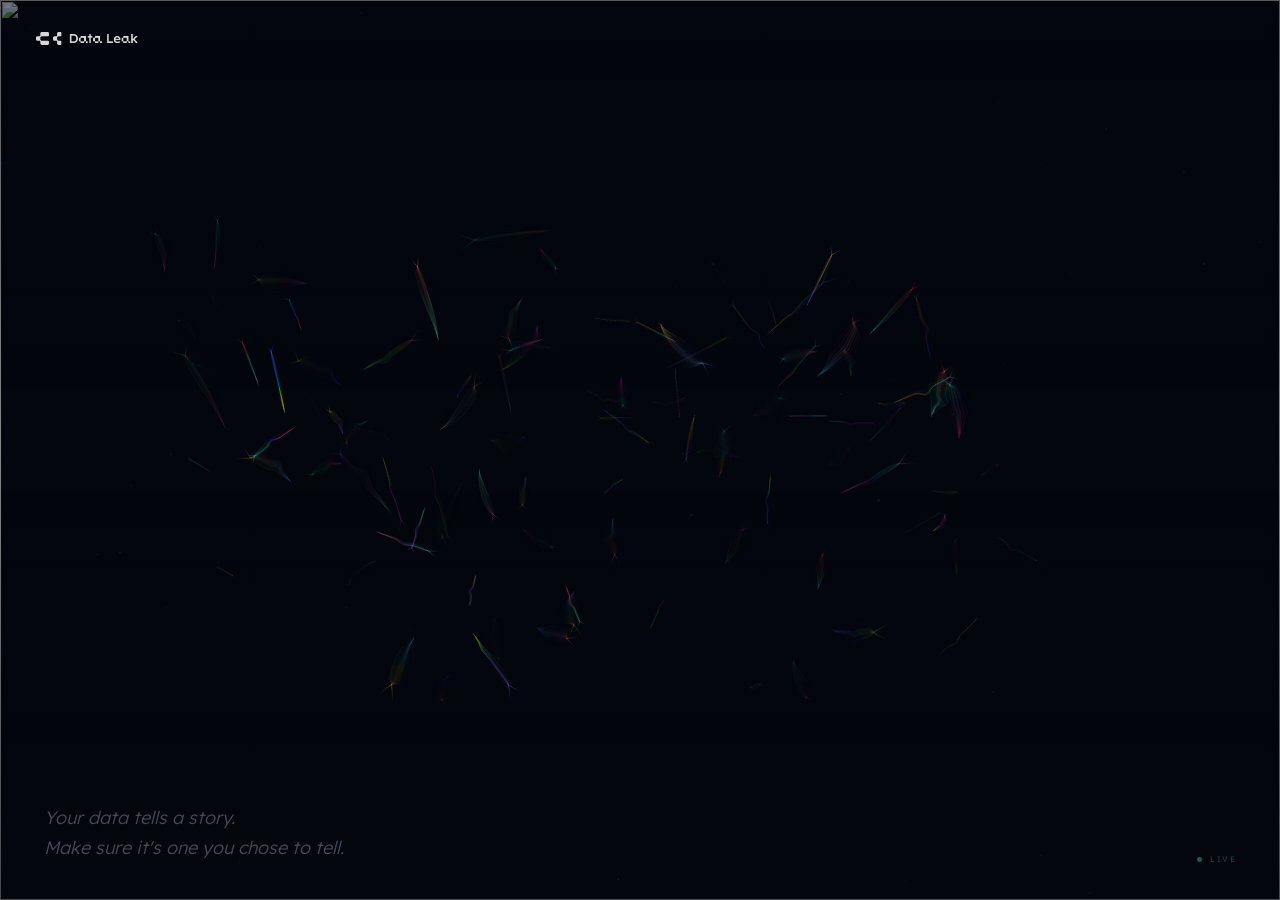
==== commit 53b41530: "Updated copy" ====
--- a/tank.html
+++ b/tank.html
@@ -581,14 +581,18 @@
   while (da < -Math.PI) da += Math.PI * 2;
   shark.angle += da * 0.08;
 
-  const flipY = Math.cos(shark.angle - Math.atan2(shark.vy, shark.vx)) < 0 ? -1 : 1;
-  // use velocity direction for flip, angle for rotation
+  // Flip horizontally when heading left so the shark always reads correctly
   const velAngle = Math.atan2(shark.vy, shark.vx);
-  const flip = (velAngle > Math.PI/2 || velAngle < -Math.PI/2) ? -1 : 1;
+  const facingLeft = Math.abs(velAngle) > Math.PI / 2;
+  // When facing left: rotate by (angle + π) and no flip, OR rotate normally + scaleX(-1)
+  // scaleX flip is simplest — mirrors left/right without touching up/down
+  const flipX = facingLeft ? -1 : 1;
+  // Keep the rotation in the forward-facing half so it doesn't go upside-down
+  const displayAngle = facingLeft ? shark.angle + Math.PI : shark.angle;
 
   sharkEl.style.left      = (shark.x - shark.w / 2) + 'px';
   sharkEl.style.top       = (shark.y - shark.h / 2) + 'px';
-  sharkEl.style.transform = `rotate(${shark.angle}rad) scaleY(${flip})`;
+  sharkEl.style.transform = `rotate(${displayAngle}rad) scaleX(${flipX})`;
 }
 
 function updateFishWithFlee(f) {
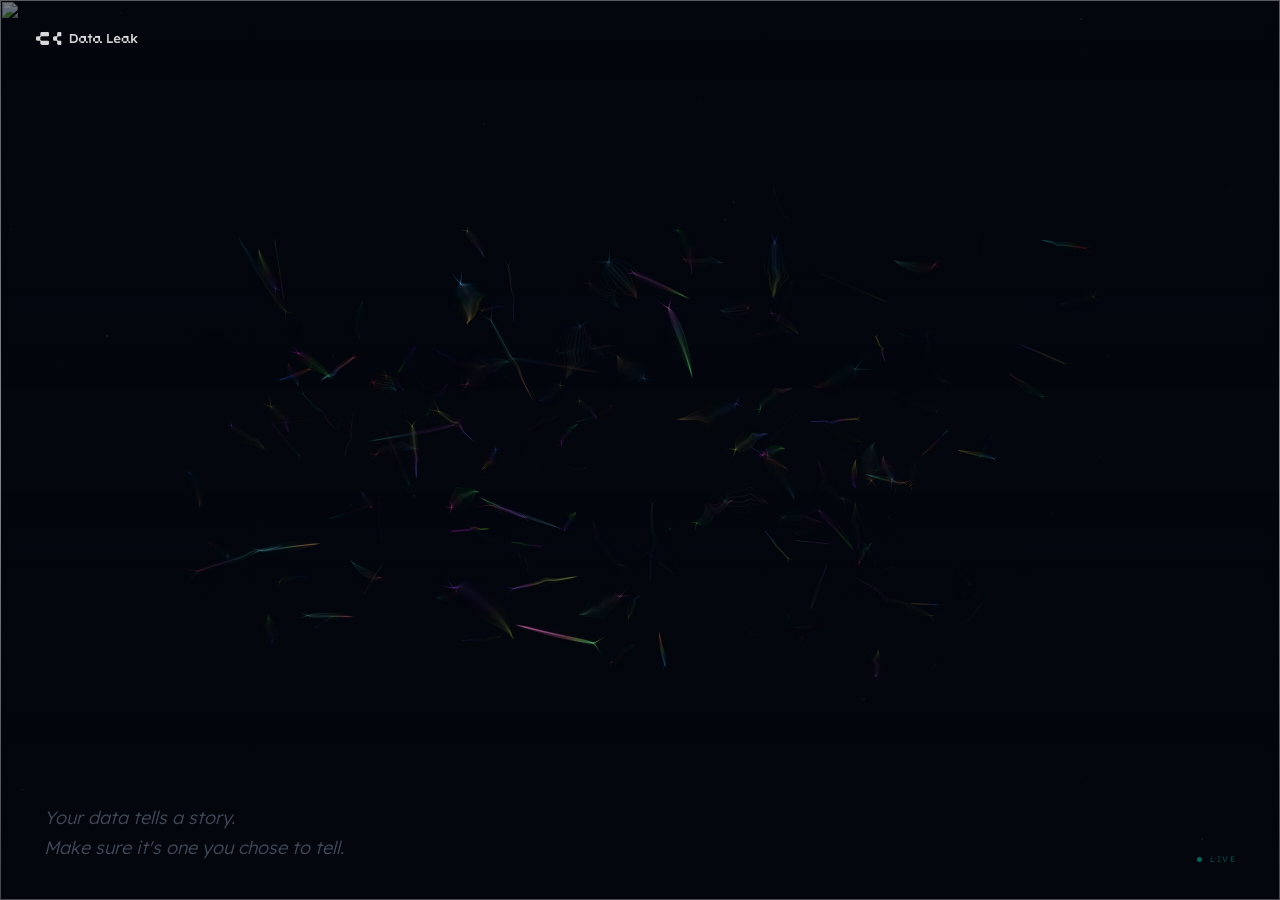
==== commit bd99fcb3: "Update tank.html total fish count changed" ====
--- a/tank.html
+++ b/tank.html
@@ -466,7 +466,7 @@
 }
 
 (function(){
-  const TOTAL_FISH = 100;
+  const TOTAL_FISH = 300;
   const flockCount = Math.ceil(TOTAL_FISH / FLOCK_MAX);
   const initialFlocks = [];
   for (let i = 0; i < flockCount; i++) {
